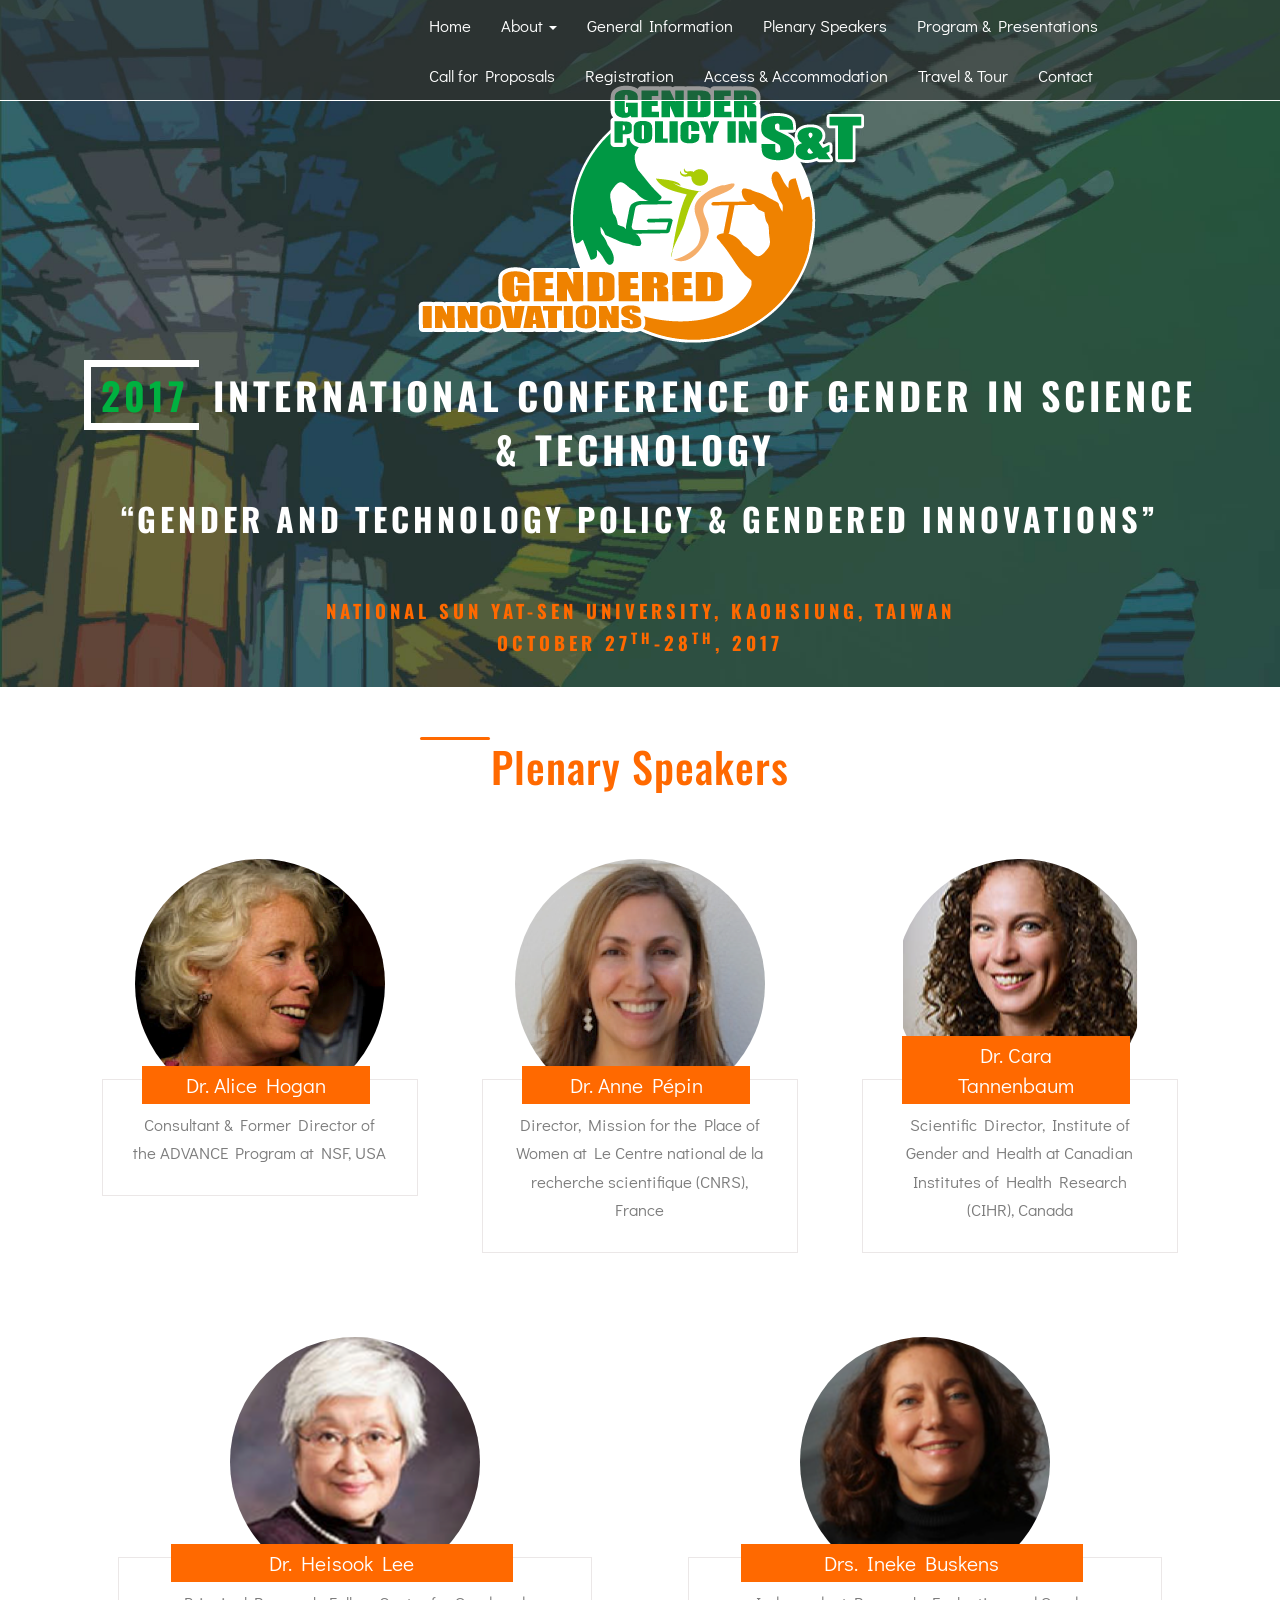
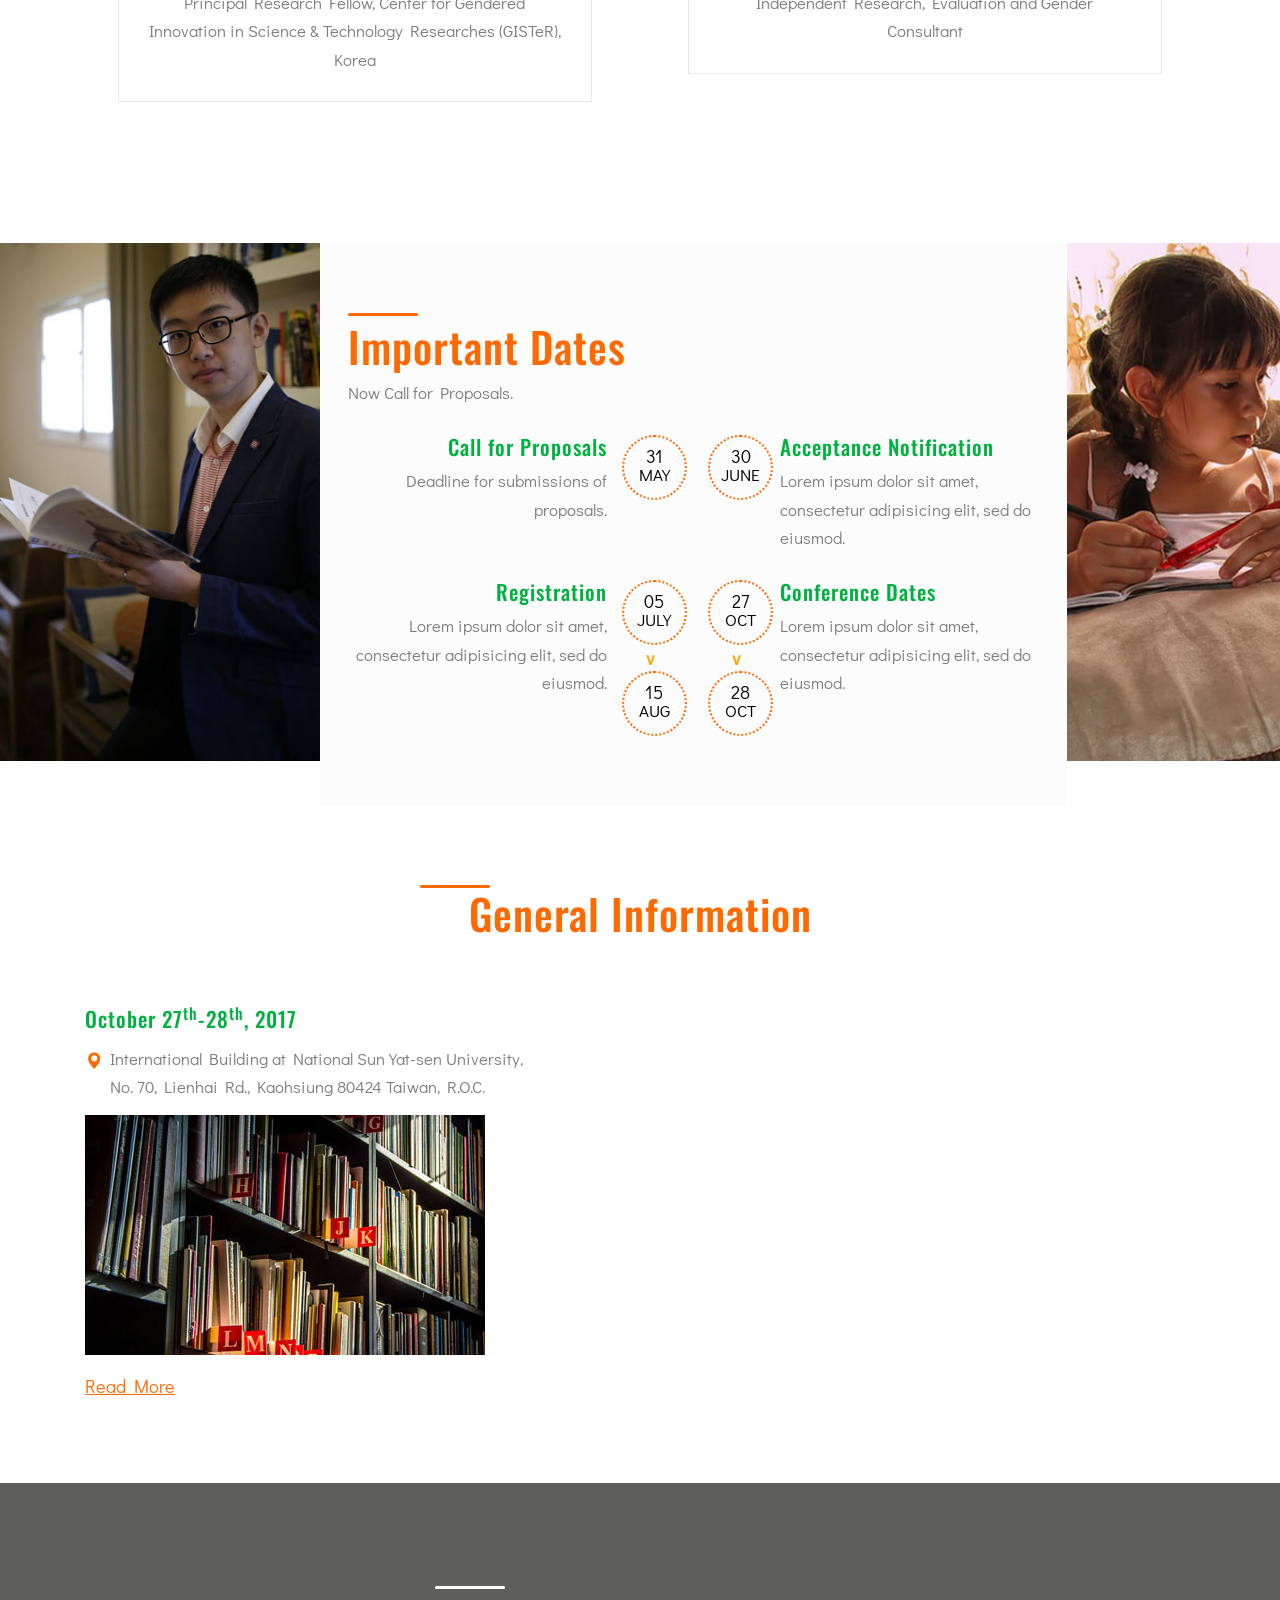
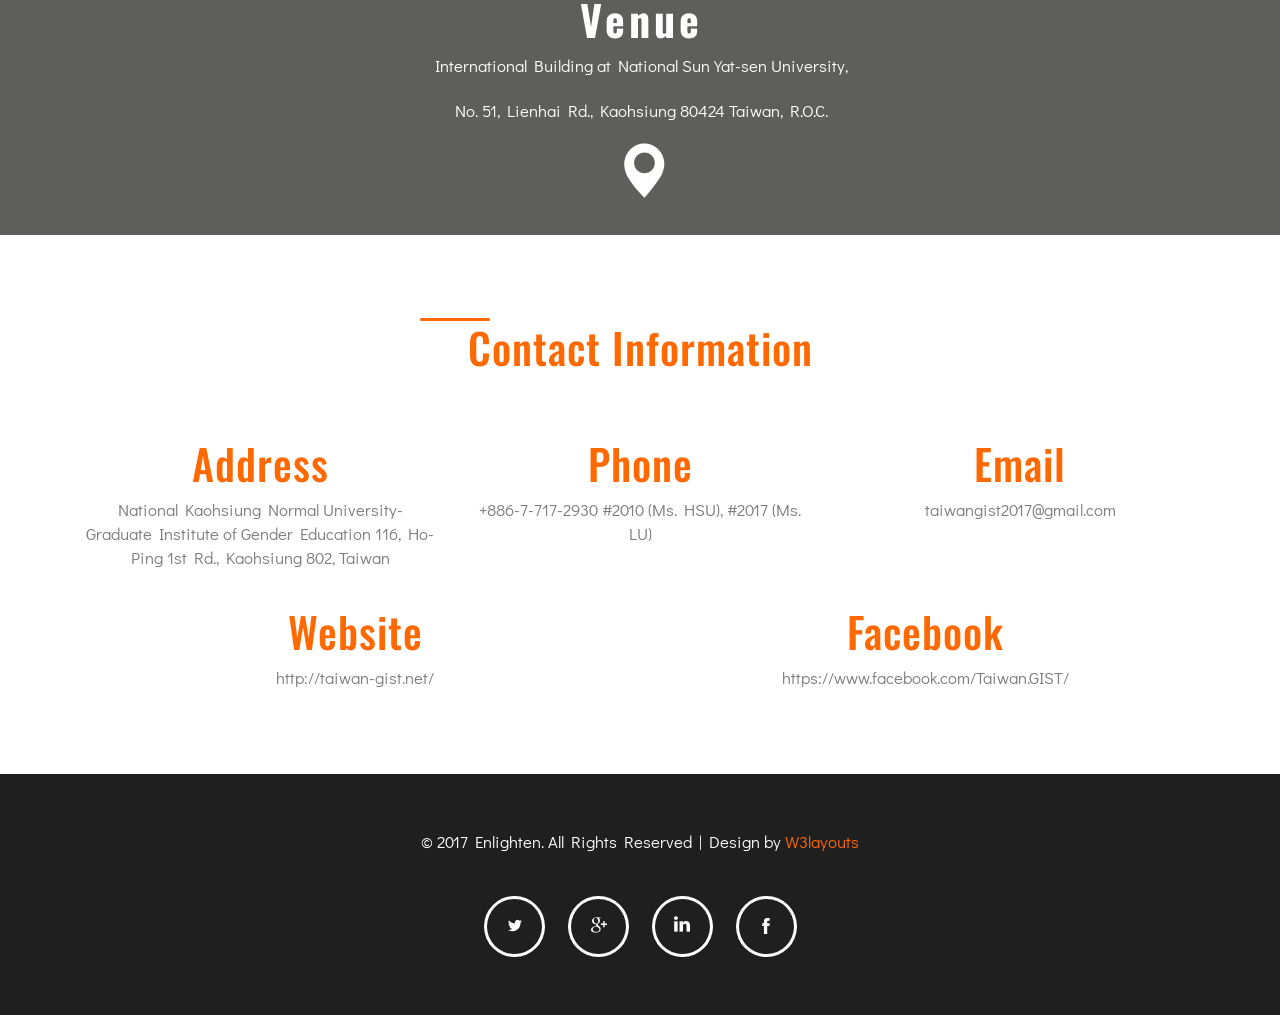
==== ic-gist/index.html @ f75744e7 "init." ====
<!--A Design by W3layouts 
Author: W3layout
Author URL: http://w3layouts.com
License: Creative Commons Attribution 3.0 Unported
License URL: http://creativecommons.org/licenses/by/3.0/
-->
<!DOCTYPE html>
<html>
<head>
<title>2017 International Conference of Gender in Science &amp; Technology: Gender and Technology Policy &amp; Gendered Innovations</title>
<link href="css/bootstrap.css" rel="stylesheet" type="text/css" media="all" />
<!-- jQuery (necessary for Bootstrap's JavaScript plugins) -->
<!-- Custom Theme files -->
<!--theme-style-->
<link href="css/style.css" rel="stylesheet" type="text/css" media="all" />	
<link rel="stylesheet" type="text/css" href="css/override.css">
<link href="css/font-awesome.min.css" rel="stylesheet" type="text/css" media="all">

<!--//theme-style-->
<meta name="viewport" content="width=device-width, initial-scale=1">
<meta http-equiv="Content-Type" content="text/html; charset=utf-8" />
<meta name="keywords" content="Enlighten Responsive web template, Bootstrap Web Templates, Flat Web Templates, Android Compatible web template, 
Smartphone Compatible web template, free webdesigns for Nokia, Samsung, LG, SonyEricsson, Motorola web design" />
<!---->
<!---->
<link href='//fonts.googleapis.com/css?family=Didact+Gothic' rel='stylesheet' type='text/css'>
<link href='//fonts.googleapis.com/css?family=Oswald:400,300,700' rel='stylesheet' type='text/css'>
<!---->
</head>
<body>
 <div class="header">
	<div class="container">
	<div class="header-menu">
		<nav class="navbar navbar-default">
	  <div class="container-fluid">
		<!-- Brand and toggle get grouped for better mobile display -->
		<div class="navbar-header">
		  <button type="button" class="navbar-toggle collapsed" data-toggle="collapse" data-target="#bs-example-navbar-collapse-1" aria-expanded="false">
			<span class="sr-only">Toggle navigation</span>
			<span class="icon-bar"></span>
			<span class="icon-bar"></span>
			<span class="icon-bar"></span>
		  </button>
		 
		</div>

		<!-- Collect the nav links, forms, and other content for toggling -->
		<div class="collapse navbar-collapse" id="bs-example-navbar-collapse-1">
		  <ul class="nav navbar-nav">
			<li class="active"><a href="index.html">Home </a></li>
			<li class="dropdown">
			  <a href="#" class="dropdown-toggle" data-toggle="dropdown" role="button" aria-haspopup="true" aria-expanded="false">About <span class="caret"></span></a>
			  <ul class="dropdown-menu">
				<li><a href="about.html#Conference">Conference</a></li>
				<li><a href="about.html#Timeline2017">Timeline 2017</a></li>
				<li><a href="about.html#Organizers">Organizers</a></li>
				<li><a href="about.html#RegionalCommittee">Regional Committee</a></li>
				
			  </ul>
			</li>
			 <li><a href="gallery.html">General Information</a></li>
			 <li><a href="typo.html">Plenary Speakers</a></li>
			 <li><a href="typo.html">Program &amp; Presentations</a></li>
			 <li><a href="typo.html">Call for Proposals</a></li>
			 <li><a href="typo.html">Registration</a></li>
			 <li><a href="typo.html">Access &amp; Accommodation</a></li>
			 <li><a href="typo.html">Travel &amp; Tour</a></li>
			 <li><a href="contact.html">Contact</a></li>
			 
		  </ul>
		 
			  
		 
		</div><!-- /.navbar-collapse -->
	  </div><!-- /.container-fluid -->
	</nav>
	<!-- start search-->
	
				<!--div class="search-box">
				   <div id="sb-search" class="sb-search">
					 <form action="#" method="post">
						 <input class="sb-search-input" placeholder="Enter your search term..." type="search" name="search" id="search">
						 <input class="sb-search-submit" type="submit" value="">
						 <span class="sb-icon-search"> </span>
					</form>
					</div>
				 </div-->
				
					<div class="clearfix"></div>
</div>
		  
		<!--div class="number">
			<p>+123456789</p>
		</div-->
		<div class="logo">
			<a href="index.html"><img src="images/logo.png" alt=""><span>2017</span> International Conference of Gender in Science &amp; Technology</a>
	    </div>
		<div class="banner">
			<h1>“Gender and Technology Policy &amp; Gendered Innovations”</h1>
		</div>
		<div class="banner">
			<h2 style="font-size: 14pt; line-height: 24pt;">National Sun Yat-sen University, Kaohsiung, TAIWAN<br/>
			October 27<sup>th</sup>-28<sup>th</sup>, 2017
			</h2>
		</div>
	</div> 
</div>			
	<!--content-->
	<div class="content w3layouts-agile">
		<div class="container">
		<!--Plenary Speakers-->
		<div class="content-top wthee-agileinfo">
			<div class="feature-top">
				<label></label>
				<h3>Plenary Speakers</h3>
			</div>
			<div class="col-md-6 col-lg-4 content-top1">
				<div class="speaker-profile" style="background-image: url('images/ps-alice.png');"></div>
				<div class="content-plan">
					<p>Consultant &amp; Former Director of the ADVANCE Program at NSF, USA</p>
				</div>
				<span class="locations" >Dr. Alice Hogan</span>
			</div>
			<div class="col-md-6 col-lg-4 content-top1">
				<div class="speaker-profile" style="background-image: url('images/ps-anne.png');"></div>
				<div class="content-plan">
					<p>Director, Mission for the Place of Women at Le Centre national de la recherche scientifique (CNRS), France</p>
				</div>
				<span class="locations">Dr. Anne Pépin</span>
			</div>
			<div class="col-md-6 col-lg-4 content-top1">
				<div class="speaker-profile" style="background-image: url('images/ps-cara.png');"></div>
				<div class="content-plan">
					<p>Scientific Director, Institute of Gender and Health at Canadian Institutes of Health Research (CIHR), Canada</p>
				</div>
				<span class="locations">Dr. Cara Tannenbaum</span>
			</div>
			<div class="col-md-6 content-top1">
				<div class="speaker-profile" style="background-image: url('images/ps-heisook.png');"></div>
				<div class="content-plan">
					<p>Principal Research Fellow, Center for Gendered Innovation in Science &amp; Technology Researches (GISTeR), Korea</p>
				</div>
				<span class="locations">Dr. Heisook Lee</span>
			</div>
			<div class="col-md-6 content-top1">
				<div class="speaker-profile" style="background-image: url('images/ps-ineke.png');"></div>
				<div class="content-plan">
					<p>Independent Research, Evaluation and Gender Consultant</p>
				</div>
				<span class="locations">Drs. Ineke Buskens</span>
			</div>
			
				<div class="clearfix"></div>
			</div>
		</div>
		<!---->
		<div class="content-mid">
			<div class="col-md-3 content-mid1">
				<div class=" content-mid-img">
				
				</div>
			</div>
			<div class="col-md-7 content-mid2">
			<div class=" grid-middle">
			<div class=" grid-mid">
			<label></label>
			<h3>Important Dates</h3>
			<p>Now Call for Proposals.</p>


				<div class="news-top">
				<div class=" col-md-6 latest-grid">
					<div class="col-md-9 news-in">
						<h5><a href="single.html">Call for Proposals</a></h5>
						<p>Deadline for submissions of proposals.</p>
					</div>
					<div class="col-md-3 news">
						<h4>31<span>May</span></h4>					
					</div>
					<div class="clearfix"> </div>
				</div>
				<div class=" col-md-6 latest-grid">
					<div class="col-md-3 news">
						<h4>30<span>June</span></h4>					
					</div>
					<div class="col-md-9 news-in in-news">
						<h5><a href="single.html">Acceptance Notification</a></h5>
						<p>Lorem ipsum dolor sit amet, consectetur adipisicing elit, sed do eiusmod.</p>

					</div>
					
					<div class="clearfix"> </div>
				</div>
			<div class="clearfix"> </div>
			</div>
					<div class="news-top">
				<div class=" col-md-6 latest-grid">
					<div class="col-md-9 news-in">
						<h5><a href="single.html">Registration</a></h5>
						<p>Lorem ipsum dolor sit amet, consectetur adipisicing elit, sed do eiusmod.</p>
					</div>
					<div class="col-md-3 news">
						<h4>05<span>July</span></h4><center>v</center>
						<h4>15<span>Aug</span></h4>					
					</div>
					<div class="clearfix"> </div>
				</div>
				<div class=" col-md-6 latest-grid">
					<div class="col-md-3 news">
						<h4>27<span>Oct</span></h4><center>v</center>
						<h4>28<span>Oct</span></h4>
					</div>
					<div class="col-md-9 news-in in-news">
						<h5><a href="single.html">Conference Dates</a></h5>
						<p>Lorem ipsum dolor sit amet, consectetur adipisicing elit, sed do eiusmod.</p>

					</div>
					
					<div class="clearfix"> </div>
				</div>
			<div class="clearfix"> </div>
			</div>
		</div>
		</div>
			</div>
			<div class="col-md-2 content-mid1">
				<div class=" content-mid-img1">
				
				</div>			
			</div>
			<div class="clearfix"></div>
		</div>
		<!---->
		<div class="feature">
			<div class="container">
				<div class="feature-top">
					<label></label>
					<h3>General Information</h3>
				</div>
				<div class="feature-grid">
					<div class="col-md-12 feature-grid">
						<h5><a href="single.html">October 27<sup>th</sup>-28<sup>th</sup>, 2017</a></h5>
						<div class=" fe-grid">
							<i class="glyphicon glyphicon-map-marker"></i>
							<div class="feature-text">
								<p>International Building at National Sun Yat-sen University,</p><p>
								No. 70, Lienhai Rd., Kaohsiung 80424 Taiwan, R.O.C.</p>
							</div>
							<div class="clearfix"> </div>
						</div>
						<a href="single.html"><img src="images/pc.jpg" class="img-responsive" alt=""></a>
						<a href="single.html" class="read"> Read More</a>
					</div>
					<div class="clearfix"> </div>	
				</div>
			</div>
		</div>
		<!--map-->
			<div class="map-top w3layouts-agile">
				<div class="map wl-agileinfo">
					<iframe src="https://www.google.com/maps/embed?pb=!1m18!1m12!1m3!1d3682.8023505535825!2d120.26391011488315!3d22.62385478515649!2m3!1f0!2f0!3f0!3m2!1i1024!2i768!4f13.1!3m3!1m2!1s0x346e0409d1f29a39%3A0xe4242251ad3f508d!2sInternational+Building!5e0!3m2!1szh-TW!2stw!4v1492832128460" ></iframe>
				<span></span>
				</div>
					<div class="address">
					<label></label>
						<h4>Venue</h4>
						<p>International Building at National Sun Yat-sen University,</p><p>
								No. 51, Lienhai Rd., Kaohsiung 80424 Taiwan, R.O.C.</p>
						<span class="glyphicon glyphicon-map-marker" aria-hidden="true"></span>
					</div>
				</div>
				<!--//map-->
				<!---->
				<div class="container">
				<div class="content-bottom">
					<div class="feature-top">
						<label></label>
						<h3>Contact Information</h3>
					</div>
					
					<div class="col-md-4 col-xs-12 address-grid">
								<h5>Address</h5>
								<p>National Kaohsiung Normal University-Graduate Institute of Gender Education
116, Ho-Ping 1st Rd., Kaohsiung 802, Taiwan
</p>
							
						</div>
						<div class="col-md-4 col-xs-12 address-grid ">
							
							<h5>Phone</h5>
								<p>+886-7-717-2930 #2010 (Ms. HSU), #2017 (Ms. LU)</p>
							
						</div>
						<div class="col-md-4 col-xs-12 address-grid ">
							
							<h5>Email</h5>
								<p><a href="mailto:taiwangist2017@gmail.com ">  taiwangist2017@gmail.com</a></p>
							
						</div>
				</div>
				<div class="content-bottom">
						<div class="col-md-6 col-xs-12 address-grid">
							
							<h5>Website</h5>
								<p><a href="http://taiwan-gist.net/">http://taiwan-gist.net/</a></p>
							
						</div>
						<div class="col-md-6 col-xs-12 address-grid">
							
							<h5>Facebook</h5>
								<p><a href=" https://www.facebook.com/Taiwan.GIST/ ">https://www.facebook.com/Taiwan.GIST/</a></p>
							
						</div>
						<div class="clearfix"> </div>	
					
					</div>
				</div>
		<!--//-->
		
	</div>
	<!--//content-->
<!--footer-->
	<div class="footer w3layouts-agile">
				<div class="container">
					<p class="footer-class">&copy; 2017 Enlighten. All Rights Reserved | Design by  <a href="http://w3layouts.com/" target="_blank">W3layouts</a> </p>
					<section id="set-9">
				<div class="hi-icon-wrap hi-icon-effect-9 hi-icon-effect-9a">
					<a href="#set-9" class="hi-icon "><i></i></a>
					<a href="#set-9" class="hi-icon "><i class="ic"></i></a>
					<a href="#set-9" class="hi-icon "><i class="ic1"></i></a>
					<a href="#set-9" class="hi-icon "><i class="ic2"></i></a>
				</div>
			</section>
			</div>
		</div>
		<!--//footer-->
<!--//footer-->
		<script src="js/jquery.min.js"></script>
 <script src="js/classie.js"></script>
				 <script src="js/uisearch.js"></script>
				   <script>
					 new UISearch( document.getElementById( 'sb-search' ) );
				   </script>
					<!----//search-scripts---->
					<!---->


<script src="js/bootstrap.min.js"></script>
<script src="js/script.js"></script>
</body>
</html>
---- ic-gist/css/style.css ----
/*Author: W3layouts
Author URL: http://w3layouts.com
License: Creative Commons Attribution 3.0 Unported
License URL: http://creativecommons.org/licenses/by/3.0/
--*/

body{
	background:#fff;
	font-family: 'Didact Gothic', sans-serif;
}
body a{
	transition: 0.5s all;
	-webkit-transition: 0.5s all;
	-o-transition: 0.5s all;
	-moz-transition: 0.5s all;
	-ms-transition: 0.5s all;
}
 ul{
	padding: 0;
	margin: 0;
}
h1,h2,h3,h4,h5,h6,label,p{
	margin:0;	
}


/*--banner--*/
/*--w3layouts--*/
/*--agile--*/
.header{
	background:url(../images/1.jpg) no-repeat right;
	width:100%;
	background-size:cover;
	min-height:750px;
	display:block;
}
.head{
	min-height:420px;
}
.logo {
    margin:4em auto 0;
    text-align: center;
}
.logo.two {
    margin: 0em auto 0;
}
.logo  a{
  font-size: 3em;
    color: #fff;
    font-family: 'Oswald', sans-serif;
    font-weight: 900;
    text-transform: uppercase;
    letter-spacing: 4px;
	border:none;
		padding:10px;
	}

.logo  img{
	    display:block;
	    text-align:center;
	    margin: 0em auto 0.5em;
	}
	.logo  a:hover{
		text-decoration:none;
	}
	.logo span {
    border: 7px solid #fff;
    padding: 0 10px;
    border-right: none;
    color: #00b140;
}
/*---*/
.header-menu{
	 border-bottom: 1px solid #fff;
}
.navbar-default {
   background: none;
    border: none;
    margin: 0;
   float:left;
}
.navbar-default .navbar-nav > .active > a{
    color: #FFF;
    background:none;
}

 .navbar-default .navbar-nav > .active > a:hover,
 .navbar-default .navbar-nav > .active > a:focus {
    color: #FFF;
    background:#ff6900;
}
.navbar-default .navbar-nav > li > a {
    color: #FFF;
    font-size: 1.2em;
}
.navbar-default .navbar-nav > li > a:hover, 
.navbar-default .navbar-nav > li > a:focus {
    color: #FFFFFF;
    background-color: #ff6900;
    outline: none;
}
.navbar-default .navbar-nav > .open > a,
 .navbar-default .navbar-nav > .open > a:hover, 
 .navbar-default .navbar-nav > .open > a:focus {
    color: #FFF;
    background-color: #ff6900;
}
.dropdown-menu {
    border:none;
    background-color: #ff6900;
	padding: 0px 0;
	border-radius: 0px;
}
.dropdown-menu > li > a {
    padding: 6px 20px;
    color: #FFF;
    font-size: 1.2em;
}
.dropdown-menu > li > a:hover, .dropdown-menu > li > a:focus {
    color: #000;
    text-decoration: none;
    background-color: #FFFFFF;
}
.number p{
	font-size:1.7em;
	color:#fff;
	text-align:right;
}
.number {
    margin-top: 1em;
}
/*----*/
.search-box {
	position: relative;
}
.sb-search {
	position: absolute;
	top:11px;
	right:0px;
	width: 0%;
	min-width: 30px;
	height: 28px;
	float: right;
	overflow: hidden;
	-webkit-transition: width 0.3s;
	-moz-transition: width 0.3s;
	transition: width 0.3s;
	-webkit-backface-visibility: hidden;
}
.sb-search-input {
	position: absolute;
	top: 0;
	left: 0px;
	border: none;
	outline: none;
    background: #7f847f;
	width: 94%;
	height: 28px;
	margin: 0;
	z-index: 10;
	padding: 5px 10px;
	font-size: 13px;
	color: #ffffff;
}
.sb-search-input::-webkit-input-placeholder {
	color: #ffffff;
}
.sb-search-input:-moz-placeholder {
	color: #ffffff;
}
.sb-search-input::-moz-placeholder {
	color: #efb480;
}
.sb-search-input:-ms-input-placeholder {
	color: #ffffff;
}
.sb-icon-search,.sb-search-submit  {
	width:30px;
	height:28px;
	display: block;
	position: absolute;
	right: 0;
	top: 0;
	padding: 0;
	margin: 0;
	line-height: 45px;
	text-align: center;
	cursor: pointer;
}
.sb-search-submit {
	background: #ff6900 url('../images/search.png') no-repeat 0px 1px;
	-ms-filter: "progid:DXImageTransform.Microsoft.Alpha(Opacity=0)"; /* IE 8 */
    filter: alpha(opacity=0); /* IE 5-7 */
  	color: transparent;
	border: none;
	outline: none;
	z-index: -1;
	-webkit-appearance: none;
}
.sb-icon-search {
	color: #FFF;
	background: #ff6900 url('../images/search.png') no-repeat 7px 5px;
	z-index: 90;
}
/* Open state */
.sb-search.sb-search-open,.no-js .sb-search {
	width:34%;
}
.sb-search.sb-search-open .sb-search-submit,.no-js .sb-search .sb-search-submit {
	z-index: 90;
}
/*--w3layouts--*/
/*--agile--*/
/*--banner--*/
.banner {
    text-align: center;
    padding:4em 0 0;
}
.banner h1{
    font-size: 2.5em;
    color: #fff;
    font-family: 'Oswald', sans-serif;
    font-weight: 900;
    text-transform: uppercase;
    letter-spacing: 4px;
}
.banner h2{
	font-size:2.5em;
	color:#ff6900;
	margin-top:0.3em;
    font-family: 'Oswald', sans-serif;
    font-weight: 900;
    text-transform: uppercase;
    letter-spacing: 4px;
}
/*--content--*/

.content-top {
    padding: 6em 0 14em;
}
.content-top1{
	position:relative;
}
.content-plan{
	background: #fff;
    padding:3em 2em 2em;
    position: absolute;
    text-align: center;
    bottom: -33%;
    width: 83%;
    margin: 0 auto;
    left: 8.5%;
    border: 1px solid #EBE7E7;
}
.content-plan h6{
	text-align: center;
    font-size: 1.5em;
	 font-family: 'Oswald', sans-serif;
    letter-spacing: 1px;
}
.content-plan h6 a{
	text-decoration:none;
    color: #00b140;
}
.content-plan h6 a:hover{
    color: #ff6900;
}
.content-plan p {
    font-size: 1.2em;
    color: #7C7C7C;
    line-height: 1.7em;
	margin-top: 0.5em;
	
}
.locations {
    text-decoration: none;
    font-size: 1.2em;
    position: absolute;
    bottom: 11%;
    background-color: #ff6900;
    color: #fff;
    padding: 0.2em 1em;
    left: 41%;
}
/*--w3ls--*/
/*--agileits--*/
/*----*/
.content-mid1{
	padding:0;
}
.content-mid2{
	padding:5em 2em;
	background-color: #FCFCFC;
}
.content-mid-img{
	background: url(../images/pi1.jpg) no-repeat center;
    width: 100%;
    background-size: cover;
    height: 518px;
}
.content-mid-img1{
	background: url(../images/pi.jpg) no-repeat center;
    width: 100%;
    background-size: cover;
    height: 518px;
}
.grid-mid label{
	background: #ff6900;
    width:70px;
	height:3px;
	display:block;
	 border-radius: 20px;
    -webkit-border-radius: 20px;
    -o-border-radius: 20px;
    -mos-border-radius: 20px;
    -moz-border-radius: 20px;
	    margin-bottom: 0.5em;
}
.grid-mid h3{
	color: #ff6900;
    font-size: 3em;
    font-family: 'Oswald', sans-serif;
    letter-spacing: 1px;
}
.grid-mid p {
    font-size: 1.2em;
    color: #7C7C7C;
    line-height: 1.7em;
	    margin-top: 0.5em;
}
.news-in h5{
	color: #ff6900;
    font-size: 1.5em;
    font-family: 'Oswald', sans-serif;
    letter-spacing: 1px;
}
.news-in h5 a{
	color: #00b140;
    text-decoration:none;
}
.news-in h5 a:hover{
	color: #000;
}
.news-in p {
  font-size: 1.2em;
  color: #7C7C7C;
  line-height: 1.7em;
}
.news-in,.latest-grid {
  padding: 0;
}
.news-in {
  text-align: right;
}
.in-news{
	text-align: left;
}
.news-top {
  padding: 2em 0 0;
}
.news h4 {
  color: #000000;
    font-size: 1.3em;
    text-transform: uppercase;
    text-align: center;
    border: 2px dotted #ff6900;
    border-radius: 100px;
    -webkit-border-radius: 100px;
    -o-border-radius: 100px;
    -mos-border-radius: 100px;
    -moz-border-radius: 100px;
    width: 65px;
    height: 65px;
    padding: 0.5em 0 0;
}
.news h4 span {
  display: block;
  font-size: 17px;
}
/*--w3ls--*/
/*--agileits--*/
/*--feature--*/
.feature{
	padding:6em 0;
}
.feature-top{
	text-align:center;
	padding:0 0 5em ;
	position:relative;
}
.feature-top h3 {
    color: #ff6900;
    font-size: 3em;
    font-family: 'Oswald', sans-serif;
    letter-spacing: 1px;
}
.feature-top label{
	background: #ff6900;
    width:70px;
	height:3px;
	display:block;
	 border-radius: 20px;
    -webkit-border-radius: 20px;
    -o-border-radius: 20px;
    -mos-border-radius: 20px;
    -moz-border-radius: 20px;
	position: absolute;
    top: -5%;
    left: 25em;
}
.feature h5 {
    font-size: 1.5em;
    font-family: 'Oswald', sans-serif;
    letter-spacing: 1px;
}
.feature h5 a{
    color: #00b140;
	text-decoration:none;
}
.feature h5 a:hover{
    color:#ff6900;
}
.fe-grid i{
	float:left;
	color:#ff6900;
	font-size: 1.2em;
    padding-top: 0.5em;
}
.feature-text{	
	float: left;
    color: #7C7C7C;
    font-size: 1.2em;
    line-height: 1.7em;
    margin: 0 0 0 0.5em;
	width:91%;
}
.fe-grid {
    padding: 1em 0;
}
 a.read {
    font-size: 1.3em;
    color: #ff6900;
    margin-top: 1em;
    display: inline-block;
    text-decoration: underline;
}
 a.read:hover {
    color: #000;
    text-decoration:none;
}
/*--w3l-agile--*/
/*--agileits--*/
/*--map--*/
.map iframe{
	width: 100%;
	min-height:352px;
	border: 0;
}
.map span{
	    width: 100%;
    min-height: 352px;
    background: rgba(23, 22, 20, 0.69);
    display: block;
    position: absolute;
    top: 0;
}
.map-top{
	position:relative;
}

.address{	
	position: absolute;
	top: 29%;
	text-align: center;
	left: 34%;
}
.address label {
    background: #fff;
    width: 70px;
    height: 3px;
    display: block;
    border-radius: 20px;
    -webkit-border-radius: 20px;
    -o-border-radius: 20px;
    -mos-border-radius: 20px;
    -moz-border-radius: 20px;
    margin-bottom: 0.5em;
}
.address h4,.address h2{
	color: #fff;
	font-size: 3em;
    font-weight: 900;
    letter-spacing: 4px;
    font-family: 'Oswald', sans-serif;
}
.address p{
	color: #fff;
	font-size: 1.2em;
	line-height: 1.7em;
	margin: 0.5em 0 1em;
}
span.glyphicon.glyphicon-map-marker {
    color: #fff;
    font-size: 4em;
}
/*---*/
.address-grid {
    text-align: center;
}
.address-grid h5{
	font-size: 3em;
    color: #ff6900;
    letter-spacing: 1px;
    font-family: 'Oswald', sans-serif;
}
.address-grid p {
    font-size: 1.2em;
    color: #7C7C7C;
	margin-top:0.7em;
}
.address-grid p a{
	text-decoration:none;
	color: #7c7c7c;
}
.address-grid p a:hover{
	color:#ff6900;
}
.content-bottom {
    padding: 6em 0;
}
/*--w3l-agile--*/
/*--agileits--*/
/*--footer--*/
.footer{
	background:#1F1F1F;
	padding:4em 0;
	text-align:center;
}

.footer-class{
	color:#fff;
	font-size:1.2em;
	text-align:center;
	margin-bottom:1em;
}
.footer-class a{
	color:#ff6900;
	text-decoration:none;
}
.footer-class a:hover{
	color:#FFF;
}
/*----*/
.hi-icon i{
	width: 55px;
    height: 55px;
    display: block;
    background: url(../images/img-sprite.png)no-repeat 11px 10px ;
    margin: 0 auto;
}
.hi-icon i.ic{
    background-position: -75px 10px ;
}
.hi-icon i.ic1{
    background-position: -182px 10px ;
}
.hi-icon i.ic2{
    background-position: -282px 10px ;
}
.hi-icon-wrap {
	text-align: center;
	margin: 0 auto;
	padding: 2em 0 0;
}

.hi-icon {
	display: inline-block;
	font-size: 0px;
	cursor: pointer;
    margin: 0 13px;
    width: 55px;
    height: 55px;
	border-radius: 50%;
	text-align: center;
	position: relative;
	z-index: 1;
	color: #fff;
}

.hi-icon:after {
	pointer-events: none;
	position: absolute;
	width: 100%;
	height: 100%;
	border-radius: 50%;
	content: '';
	-webkit-box-sizing: content-box; 
	-moz-box-sizing: content-box; 
	box-sizing: content-box;
}

.hi-icon:before {
	font-family: 'ecoicon';
	speak: none;
	font-size: 48px;
	line-height: 90px;
	font-style: normal;
	font-weight: normal;
	font-variant: normal;
	text-transform: none;
	display: block;
	-webkit-font-smoothing: antialiased;
}

/* Effect 9 */
.hi-icon-effect-9 .hi-icon {
	-webkit-transition: box-shadow 0.2s;
	-moz-transition: box-shadow 0.2s;
	transition: box-shadow 0.2s;
}

.hi-icon-effect-9 .hi-icon:after {
	top: 0;
	left: 0;
	padding: 0;
	box-shadow: 0 0 0 3px #fff;
	-webkit-transition: -webkit-transform 0.2s, opacity 0.2s;
	-moz-transition: -moz-transform 0.2s, opacity 0.2s;
	transition: transform 0.2s, opacity 0.2s;
}

/* Effect 9a */
.hi-icon-effect-9a .hi-icon:hover:after {
	-webkit-transform: scale(0.85);
	-moz-transform: scale(0.85);
	-ms-transform: scale(0.85);
	transform: scale(0.85);
	opacity: 1;
}

.hi-icon-effect-9a .hi-icon:hover {
	    box-shadow: 0 0 0 4px #ff6900;
}
/*--about--*/
.top-about{
	text-align:center;
	margin-top: 5em;
	position:relative;
}
.top-about label{
	background: #ff6900;
    width:70px;
	height:3px;
	display:block;
	 border-radius: 20px;
    -webkit-border-radius: 20px;
    -o-border-radius: 20px;
    -mos-border-radius: 20px;
    -moz-border-radius: 20px;
	position:absolute;
	top:-5px;
	left:37.5em;
}
.top-about h1{
	color: #ff6900;
    font-size: 3em;
    font-family: 'Oswald', sans-serif;
    letter-spacing: 1px;
}
.top-about p {
    font-size: 1.2em;
    color: #7C7C7C;
    line-height: 1.7em;
	margin: 0.5em auto 0;
	width:76%;
}
.about-top {
  padding: 6em 0;
}
.about-img {
    padding-top: 1em;
}
.about-img1{
	padding:0 0.5em 0 0;
}
.about-img2{
	padding:0 0 0 0.5em;
}
.about-wel p{
	font-size:1.2em;
	color:#7C7C7C;
	line-height:1.8em;
	  margin: 0.7em 0;
}
.about-wel h5{
	font-size:1.5em;
	text-transform:uppercase;
	font-family: 'Oswald', sans-serif;
    letter-spacing: 1px;
}
.about-wel h5 a{
	color:#ff6900;
	text-decoration: none;
}
.about-wel h5 a:hover{
	color:#000;
}
.about-wel ul li{
	list-style: none;
}
.about-wel ul li a{
	text-decoration: none;
	color:#7C7C7C;
	font-size: 1.2em;
	line-height: 1.8em;
}
.about-wel ul li a:hover {
    color: #ff6900;
}
.about-wel ul li a i{
	margin: 0 10px 0 0;
	color: #ff6900;
}
/*--w3l-agile--*/
/*--agileits--*/
/*----*/
.team-grid {
    background-color: #FCFCFC;
    padding: 5em;
}
.team-grid1{
	padding:0;
}
.team-img1{
	background: url(../images/th.jpg) no-repeat center;
    width: 100%;
    background-size: cover;
	height:575px;	
}
.team-head{
	text-align:center;
	padding:0 0 5em ;
	position:relative;
}
.team-head h2 {
    color: #ff6900;
    font-size: 3em;
    font-family: 'Oswald', sans-serif;
    letter-spacing: 1px;
}
.team-head label{
	background: #ff6900;
    width:70px;
	height:3px;
	display:block;
	 border-radius: 20px;
    -webkit-border-radius: 20px;
    -o-border-radius: 20px;
    -mos-border-radius: 20px;
    -moz-border-radius: 20px;
	position:absolute;
	top:-5%;
	left:25.5em;
}
.member-team{
	text-align:center;
}
.member-team img {
    margin: 0 auto;
    border-radius: 50%;
	-webkit-border-radius: 50%;
	-moz-border-radius: 50%;
	-o-border-radius: 50%;
}
.member-team h4 {
    font-size: 1.5em;
    font-family: 'Oswald', sans-serif;
    color: #ff6900;
    margin: 1em 0 0;
}
.member-team span {
    font-size: 1.5em;
    color: #000000;
    font-style: italic;
	    display: block;
    margin: 0.5em 0 0.3em;
}
.member-team p {
    font-size: 1.2em;
    color: #7C7C7C;
    line-height: 1.6em;
}
/*--contact--*/
.contact-top{
	text-align:center;
	padding-bottom: 5em;
	position:relative;
}
.contact-top label{
	background: #ff6900;
    width:70px;
	height:3px;
	display:block;
	 border-radius: 20px;
    -webkit-border-radius: 20px;
    -o-border-radius: 20px;
    -mos-border-radius: 20px;
    -moz-border-radius: 20px;
	position:absolute;
	top:-5%;
	left:36em;
}
.contact-top h1{
	color: #ff6900;
    font-size: 3em;
    font-family: 'Oswald', sans-serif;
    letter-spacing: 1px;
}
.contact-top p {
    font-size: 1.2em;
    color: #7C7C7C;
    line-height: 1.7em;
	margin: 0.5em auto 0;
	width:76%;
}
.contact {
    padding: 6em 0;
}
.contact input[type="text"], .contact textarea {
	width: 100%;
	padding: 0.7em;
	margin:0.4em 0;
	background: none;
	outline: none;
	font-size:1.1em;
	border: 1px solid #F3EFEF;
	-webkit-appearance: none;
}
.contact textarea{
	height:160px;
	resize:none;
}
.contact input[type="submit"],.contact input[type="reset"]{
	border: none;
    outline: none;
    background: #ff6900;
    text-align: center;
    color: #fff;
    padding: 0.5em 1em;
    font-size: 1.2em;
	transition: 0.5s all;
    -webkit-transition: 0.5s all;
    -o-transition: 0.5s all;
    -moz-transition: 0.5s all;
    -ms-transition: 0.5s all;
}
.contact input[type="reset"]{
	margin-left: 0.5em;
    background-color: #000;
}
.contact input[type="submit"]:hover{
    background: #000;
}
.contact input[type="reset"]:hover{
	 background: #ff6900;
}
.contact-top1{
	padding-left:0;
	padding-right:7px;
}
.contact-top2{
	padding-right:0;
	padding-left:7px;
}
/*--serives--*/
.services-mid{
	text-align:center;
	position:relative;
}
.services-mid label{
	background: #ff6900;
    width:70px;
	height:3px;
	display:block;
	 border-radius: 20px;
    -webkit-border-radius: 20px;
    -o-border-radius: 20px;
    -mos-border-radius: 20px;
    -moz-border-radius: 20px;
	position:absolute;
	top:-5%;
	left:35.8em
}
.services-mid h1{
	color: #ff6900;
    font-size: 3em;
    font-family: 'Oswald', sans-serif;
    letter-spacing: 1px;
}
.services-mid p {
    font-size: 1.2em;
    color: #7C7C7C;
    line-height: 1.7em;
	margin: 0.5em auto 0;
	width:76%;
}
.ser-img h6{
	float: left;
    font-size: 1.6em;
    font-family: 'Oswald', sans-serif;
    letter-spacing: 1px;
}
.ser-img h6 a{
	color: #ff6900;
	text-decoration:none;
}
.ser-img h6 a:hover{
	color: #000;
}

.ser-img i{
	float:right;
	font-size: 2em;
    color: #7c7c7c;
}
.ser-1 p {
    font-size: 1.2em;
    color: #7C7C7C;
    line-height: 1.7em;
	margin-top: 0.5em;
}
.service-top {
    padding-top: 4em;
}
.advantage {
    background-color: #FCFCFC;
    padding: 6em 0;
}
.ad-mid {
	position:relative;
}
.ad-mid label{
	background: #ff6900;
    width:70px;
	height:3px;
	display:block;
	 border-radius: 20px;
    -webkit-border-radius: 20px;
    -o-border-radius: 20px;
    -mos-border-radius: 20px;
    -moz-border-radius: 20px;
	position:absolute;
	top:-10%;
	left:31.3em;
}
.ad-mid h2{
	color: #ff6900;
    font-size: 3em;
    font-family: 'Oswald', sans-serif;
    letter-spacing: 1px;
	text-align:center;
}
.advan li{
	list-style:none;
    font-size: 1.5em;
    color: #7C7C7C;
    line-height: 2em;
	text-decoration:none;
}

.advan li i{
    margin-right:0.5em;
    color: #ff6900;

}
ul.advan {
    padding-top: 3em;
}
.services-head{
	padding:6em 0;
}
/*--w3ls--*/
/*--agile-info--*/
/*--services1--*/
.services1-mid {
    background-color: #00b140;
    padding: 1.5em;
}
.services1-mid h5 {
    color: #fff;
    font-size: 2em;
    font-family: 'Oswald', sans-serif;
    letter-spacing: 1px;
	margin-bottom:0.3em;
}
.services1-mid p {
    font-size: 1.2em;
    color: #fff;
    line-height: 1.7em;
}
.service1-top {
    margin-top: 3em;
}
/*--services2--*/
.services2-mid h5{
	color: #ff6900;
    font-size: 2.5em;
    font-family: 'Oswald', sans-serif;
    letter-spacing: 1px;
    text-align: right;
    margin-left: 4em;
}
.services2-mid p{
	font-size: 1.2em;
    color: #7C7C7C;
    line-height: 1.7em;
	margin-top: 0.5em;
}
.service2-grid img{
	margin:0 auto;
}
.services2-mid {
    padding-top: 3em;
}
.service2-grid {
    padding-top: 4em;
}
/*--typo--*/
.short-top{
	text-align:center;
	position:relative;
}
.short-top label{
	background: #ff6900;
    width:70px;
	height:3px;
	display:block;
	 border-radius: 20px;
    -webkit-border-radius: 20px;
    -o-border-radius: 20px;
    -mos-border-radius: 20px;
    -moz-border-radius: 20px;
	position:absolute;
	top:-5%;
	left:33.4em;
}
.short-top h3{
	color: #ff6900;
    font-size: 3em;
    font-family: 'Oswald', sans-serif;
    letter-spacing: 1px;
}
.short-top p {
    font-size: 1.2em;
    color: #7C7C7C;
    line-height: 1.7em;
	margin: 0.5em auto 0;
	width:76%;
}
.page-header h3{
	font-size: 3em;
	color:#000;
	font-family: 'Oswald', sans-serif;
}
.table > thead > tr > th, .table > tbody > tr > th, .table > tfoot > tr > th, .table > thead > tr > td, .table > tbody > tr > td, .table > tfoot > tr > td {
  padding: 8px;
  line-height: 1.42857143;
  vertical-align: top;
  border-top: none;
}
.grid1 {
  margin: 1.5em 0 0;
}
ul.nav.nav-pills {
  margin: 1.5em 0 0;
}
.grid2{
	margin: 1em 0 0;
}
.page {
  padding: 4em 0 4em;
}
.bs-example {
  padding: 2em 0 0;
}
.form-horizontal .control-label {
  text-align: left;
}
/*--w3ls--*/
/*--agile-info--*/
/*--//typo--*/
/*--games--*/
.gallery-top{
	text-align:center;
	padding-bottom:4em;
	position:relative;
}
.gallery-top label{
	background: #ff6900;
    width:70px;
	height:3px;
	display:block;
	 border-radius: 20px;
    -webkit-border-radius: 20px;
    -o-border-radius: 20px;
    -mos-border-radius: 20px;
    -moz-border-radius: 20px;
	position:absolute;
	top:-5%;
	left:36.5em;
}
.gallery-top h1{
	color: #ff6900;
    font-size: 3em;
    font-family: 'Oswald', sans-serif;
    letter-spacing: 1px;
}
.gallery-top p {
    font-size: 1.2em;
    color: #7C7C7C;
    line-height: 1.7em;
	margin: 0.5em auto 0;
	width:76%;
}
.gallery {
  padding: 6em 0;
}
.da-thumbs {
	list-style: none;
	position: relative;
	margin: 0;
	padding: 0;
}
.da-thumbs li {
  float: left;
  margin: 0.4%;
    background: #FFF;
  padding: 8px;
  position: relative;
  box-shadow: 0 1px 3px rgba(221, 221, 221, 1);
  width: 32.4%;
}
.da-thumbs li a,
.da-thumbs li a img {
  display: block;
  position: relative;
  width: 100%;
}
.da-thumbs li a {
	overflow: hidden;
}
.da-thumbs li a div {
  position: absolute;
  background: rgba(6, 144, 56, 0.85);
  width: 100%;
  height: 100%;
}
.da-thumbs li a div span {
  display: block;
  padding: 10px 0;
  margin: 10px 20px 0px 20px;
  font-weight: normal;
  text-transform: capitalize;
  color: rgba(255,255,255,0.9);
  text-align: center;
  font-size: 1.1em;
}
.da-thumbs li a div  h5 {
  color: #FFF;
  font-size: 2em;
  margin: 2.5em 0 0 0;
	font-family: 'Oswald', sans-serif;
    letter-spacing: 1px;
  text-align: center;
}
/*--//games--*/		
/*--single--*/
.blog {
  padding: 6em 0;
}
.blog_box h3{
	font-size:1.3em;
	text-transform:uppercase;
	margin-top:1em;
	font-family: 'Oswald', sans-serif;
    letter-spacing: 1px;
	line-height: 1.5em;
	color:#ff6900;
}
.blog_box h3 a{
	color:#FA7C13;
	text-decoration:none;
}
.blog_box h3 a:hover{
	color:#000000;	
}
.blog_box p{
	color: #7c7c7c;
  font-size: 1.2em;
  line-height: 1.7em;
    margin: 0 0 0.5em;
}
.links p {
	color: #7c7c7c;
  	font-size: 1.2em;
  	line-height: 1.7em;
}
.links p a{
	color:#000;
}
.links p a:hover{
	color:#02C8DF;
}
.blog_box {
  padding: 0 0 2em;
}
.grid-categories h4,.blog-bottom h4{
	font-size:2em;
	color:#000;
	font-family: 'Oswald', sans-serif;
    letter-spacing: 1px;
}
.popular li{
	list-style:none;
	padding:0.5em 0;
}
.popular li a{
	color: #7c7c7c;
	font-size:1.2em;
	text-decoration: none;	
}
.popular li a i {
    margin-right: 0.4em;
    color: #ff6900;
}
.popular li a:hover{
	color:#02C8DF;
}
.fashion {
  float: left;
  width: 34%;
}
.grid-product {
  float: right;
  width: 62%;
}
.grid-product h5{
	font-size:1.3em;
	color:#000000;	
	font-family: 'Oswald', sans-serif;
    letter-spacing: 1px;
	margin-bottom: 0.4em;
}
.grid-product h5 a{
	color:#ff6900;
	text-decoration:none;
}
.grid-product h5 a:hover{
	color:#000;
}
.grid-product p{
	font-size:1.2em;
	color:#7c7c7c;
	line-height:1.7em;
}
.product-go {
  padding: 1em 0;
}
.grid-categories {
  padding: 0em 0 2em;
}
ul.popular {
  padding: 1em 0 0;
}
/*--w3ls--*/
/*--agile-info--*/
/*--single--*/
.top-comment,.top-com {
    padding-bottom: 2em;
}
.top-comment label,.top-com label{
	background: #ff6900;
    width:70px;
	height:3px;
	display:block;
	 border-radius: 20px;
    -webkit-border-radius: 20px;
    -o-border-radius: 20px;
    -mos-border-radius: 20px;
    -moz-border-radius: 20px;
	margin-bottom:0.3em;
}
.top-comment h1,.top-com h2{
	color: #ff6900;
    font-size: 3em;
    font-family: 'Oswald', sans-serif;
    letter-spacing: 1px;
}
h4.media-heading {
	font-size: 1.5em;
  color: #000000;
  font-family: 'Oswald', sans-serif;
    letter-spacing: 1px;
}
.media-body p {
	color: #7c7c7c;
  	font-size: 1.2em;
  	line-height: 1.7em;
}
.comment-bottom input[type="text"],.comment-bottom textarea {
  background: none;
  width: 100%;
  outline: none;
  border: 1px solid #F3EFEF;
  padding:1em 0.8em;
  font-size: 1em;
  color: #ADADAD;
  margin:0 0 0.7em ;
  float:left;  
}
.comment-bottom textarea{
 	resize:none;
  	margin: 0em 0 0.5em;
      min-height: 180px;
      -webkit-appearance: none;
}
.comment-bottom input[type="submit"] {
  font-size: 1.2em;
      background: #00b140;
    padding: 0.6em 2em;
  text-align: center;
  color: #fff;
  border: none;
  outline: none;
  margin: 0 auto;
  transition: 0.5s all;
  -webkit-transition: 0.5s all;
  -o-transition: 0.5s all;
  -ms-transition: 0.5s all;
  -moz-transition: 0.5s all;
  cursor:pointer;
}
.comment-bottom input[type="submit"]:hover {
	background:#000000;
}

.comment {
  padding: 3em 0 0;
}
/*--//single--*/
.icon-box {
    padding: 8px 15px;
    background: rgba(149, 149, 149, 0.18);
    margin: 1em 0 1em 0;
    border: 5px solid #ffffff;
    text-align: left;
    -moz-box-sizing: border-box;
    -webkit-box-sizing: border-box;
    box-sizing: border-box;
    font-size: 13px;
    transition: 0.5s all;
    -webkit-transition: 0.5s all;
    -o-transition: 0.5s all;
    -ms-transition: 0.5s all;
    -moz-transition: 0.5s all;
    cursor: pointer;
}
.bs-glyphicons li {
    float: left;
    width: 18%;
    height: 115px;
    padding: 10px;
    line-height: 1.4;
    text-align: center;
    font-size: 12px;
    list-style-type: none;
    background: rgba(149, 149, 149, 0.18);
    margin: 1%;
}
.bs-glyphicons li .glyphicon {
    margin-top: 5px;
    margin-bottom: 10px;
    font-size: 24px;
    color: #282a2b;
}
.icons a {
    color: #999;
}
.bs-glyphicons .glyphicon-class {
    display: block;
    text-align: center;
    word-wrap: break-word;
}
.icon-box i {
    margin-right: 10px !important;
    font-size: 20px !important;
    color: #282a2b !important;
}
.icon-box:hover {
    background: #000;
    transition: 0.5s all;
    -webkit-transition: 0.5s all;
    -o-transition: 0.5s all;
    -ms-transition: 0.5s all;
    -moz-transition: 0.5s all;
}
/*--responsive--*/
@media(max-width:1366px){
	.header {
		min-height: 660px;
	}
	.logo {
      margin: 2em auto 0;
	}
	.banner h1 {
      font-size: 2.3em;
	}
	.banner h2 {
      font-size: 2.2em;
	}
	.logo a {
		font-size: 2.7em;
		letter-spacing: 4px;
		padding: 10px;
	}
	.header.head{
		min-height: 360px;
	}
}
@media(max-width:1280px){
.team-head label {
    left: 21.5em;
}
}
@media(max-width:1024px){
.logo {
    margin: 5em 0 0;
}
.banner h1 {
    font-size:2em;
}
.banner h2 {
    font-size:1.8em;
}
.banner {
    text-align: center;
    padding:1em 0 0;
}
.header {
    min-height: 565px;
}
.logo img {
    display: block;
    text-align: center;
    width: 50%;
}
.locations {
    bottom: 22%;
    left: 39%;
}
.news h4 {
    font-size: 1em;
    width: 50px;
    height: 50px;
}
.news h4 span {
    font-size: 14px;
}
.news-in h5 {
    font-size: 1.3em;
}
.content-mid-img,.content-mid-img1 {
    height: 595px;
}
.address {
    top: 27%;
    left: 26%;
}
.feature-top label {
    left: 17.8em;
}
.content-top {
    padding: 6em 0 12em;
}
/*--about--*/
.head {
    min-height: 370px;
}
.top-about label {
    left: 30.3em;
}
.team-grid {
    padding: 5em 2em;
}
.team-head {
    padding: 0 0 3.2em;
}
.team-head label {
    left: 18.5em;
}
/*--services--*/
.services-mid label {
    left: 28.5em;
}
.ad-mid label {
    left: 24.3em;
}
/*----*/
.da-thumbs li a div h5 {
    margin: 1.8em 0 0 0;
}
.gallery-top label {
    left: 29.5em;
}
/*--contact--*/
.contact-top label {
    left: 29em;
}
.contact-top {
    padding-bottom: 4em;
}
.short-top label {

    left: 26.4em;
}
}
@media(max-width:991px){
.address-grid h5 {
    font-size: 2em;
}	
.address-grid {
    margin-bottom: 1em;
}
.content-bottom {
    padding: 4em 0;
}
.feature {
    padding: 4em 0 2em;
}
.feature-grid {
    margin-bottom: 1em;
}
.feature-top label {
    left: 10em;
}
.news-in {
    width: 84%;
    float: left;
}
.news {
    float: left;
    width: 14%;
}
.in-news {
    margin-top: 1em;
}
.content-mid-img,.content-mid-img1 {
    width: 65%;
    margin: 0 auto;
}
.content-mid2 {
    padding: 4em 2em;
}
.content-top1 {
    float: left;
    width: 50%;
}
.content-plan {
    bottom: -64%;
	padding: 2.5em 2em 2em;
}
.locations {
    bottom: 20%;
    left: 36%;
}
.content-top {
    padding: 4em 0 13em;
}
.feature-top {
    padding: 0 0 3em;
}
.content-mid-img1 {
    background: url(../images/pi.jpg) no-repeat top;
}
/*--about--*/
.about-img1,.about-img2 {
    float: left;
    width: 50%;
}
.red {
    width: 60%;
}
.come {
    margin-top: 2em;
}
.about-top {
    padding: 4em 0;
}
.top-about label {
    left: 22.3em;
}
.top-about {
    margin-top: 4em;
}
.team-grid {
    padding: 4em 1em;
}
.member-team {
    float: left;
    /*width: 33.3%;*/
}
.team-head label {
    left: 22.5em;
}
.team-img1 {
    width: 60%;
    margin: 0 auto;
}
.top-about p {
    width: 88%;
}
/*--services--*/
.services-mid p {
    width: 88%;
}
.services-mid label {
    left: 20.5em;
}
.services-head {
    padding: 4em 0;
}
.ser-1 {
    margin-top: 2em;
}
.service-top {
    padding-top: 0em;
}
.ad-mid label {
    left: 16.3em;
}
.advantage {
    padding: 4em 0;
}
ul.advan {
    padding-top: 2em;
}
.advan li  {
    font-size: 1.4em;
}
.da-thumbs li a div h5 {
    margin: 1.1em 0 0 0;
	font-size:1.5em;
}
.da-thumbs li a div span {
    padding: 0;
}
.contact-top1 {
    padding-right: 0px;
}
.contact-top2 {
    padding-left: 0;
}
.contact {
    padding: 4em 0;
}
.contact-top label {
    left: 21em;
}
.contact-top {
    padding-bottom: 3em;
}
.categories-grid {
    margin-top: 3em;
}
.short-top label {
    left: 18.4em;
}
.service1-grid {
    width: 59.5%;
    margin: 2em auto  0;
}
.services2-mid h5 {
    text-align: center;
    margin-left: 0em;
}
/*--typo--*/
h1.grid2 {
  font-size: 2.3em;
}
.page {
  padding: 4em 0;
}

}
@media(max-width:800px){
	.logo {
		margin: 2em 0 0;
	}
	.header {
		min-height: 512px;
	}
	.logo a {
		font-size: 2.5em;
		letter-spacing: 4px;
		padding: 10px;
	}
	.banner {
    text-align: center;
    padding: 1.8em 0 0;
}
}
@media(max-width:768px){
	.logo {
		margin: 2em 0 0;
	}
	.header {
		min-height: 512px;
	}
}
@media(max-width:767px){
.navbar-default .navbar-toggle:hover, .navbar-default .navbar-toggle:focus {
    background-color: #FFF;
}
.navbar-toggle {
    float: none;
    background-color: rgb(255, 255, 255);
    border: none;
    border-radius: 4px;
}
.navbar-default .navbar-collapse, .navbar-default .navbar-form {
    border: none;
}
.navbar-nav .open .dropdown-menu {
    background-color: #ff6900;
	text-align: center;
}
.navbar-default .navbar-nav .open .dropdown-menu > li > a:hover, .navbar-default .navbar-nav .open .dropdown-menu > li > a:focus {
    color: #000;
    background-color: white;
}
.navbar-default .navbar-nav .open .dropdown-menu > li > a {
    color: #FFF;
}
.navbar-default {
    width: 100%;
}
.navbar-nav {
       background-color: #1f2121;
    text-align: center;
}
/*--typo--*/
button.btn.btn-lg {
  font-size: 1.1em;
}
h1.grid2 {
  font-size: 2em;
}
h2.grid2 {
  font-size: 1.9em;
}
.single {
    padding: 3.5em 0 0;
}
.b-wrapper1.long-img {
    padding-top: 16em;
}
td.add-check a {
    width: 106px;
}
.heart li a {
    margin: 0 0.3em;
}
}
@media(max-width:640px){
.logo {
    margin: 1em 0 0;
}
.header {
    min-height: 472px;
}
.grid-mid h3 ,.feature-top h3,.address h4,.address h2{
    font-size: 2.5em;
}
.feature-top {
    padding: 0 0 3em;
}
.feature-top label {
    left: 8em;
}
.address {
    top: 23%;
    left: 17%;
}
.content-top1 {
    width: 100%;
	margin-bottom: 11em;
}
.content-plan {
    bottom: -33%;
}
.locations {
    bottom: 9%;
    left: 42%;
}
.content-top {
    padding: 4em 0 1em;
}
.head {
    min-height: 345px;
}
.top-about label {
    left: 18.3em;
}
.red {
    width: 72%;
}
.team-head label {
    left: 18.5em;
}
/*--service--*/
.services-mid label {
    left: 17em;
}
.ad-mid label {
    left: 13em;
}
.services2-mid h5 {
    font-size: 2em;
}
/*----*/
.gallery {
    padding: 4em 0;
}
.gallery-top label {
    left: 17.5em;
}
.gallery-top {
    padding-bottom: 2.5em;
}
.da-thumbs li {

    width: 48.4%;
}
.da-thumbs li a div h5 {
    margin: 2.2em 0 0 0;
}
.gallery-top h1,.top-about h1,.team-head h2,.services-mid h1
,.ad-mid h2 ,.contact-top h1,.top-comment h1, .top-com h2{
    font-size: 2.5em;
}
.contact-top label {
    left: 17.5em;
}
.blog {
    padding: 4em 0;
}
.short-top h3 {
    font-size: 2.5em;
}
.short-top label {
    left: 15.4em;
}
	.header {
		min-height: 422px;
	}
}
@media(max-width:480px){
.number p {
    font-size: 1.1em;
}
.banner h1 {
    font-size: 1.8em;
}
.banner h2 {
    font-size: 1.6em;
}
.header {
    min-height: 365px;
}.locations {
    bottom: 23%;
    left: 36%;
}
.content-top1 {
    margin-bottom: 8em;
}
.content-mid-img, .content-mid-img1 {
    width: 100%;
}
.news-in {
    width: 77%;
}
.news {
    width: 20%;
}
.content-mid2 {
    padding: 3em 1em;
}
.grid-mid h3, .feature-top h3, .address h4 , .address h2{
    font-size: 2.2em;
}
.map iframe {
    min-height: 320px;
}
.map span {
    min-height: 320px;
}
.content-bottom {
    padding: 3em 0;
}
.feature {
    padding: 3em 0 2em;
}
.feature-top label {
    left: 3.8em;
}
.sb-search.sb-search-open, .no-js .sb-search {
    width: 50%;
}
.address {
    top: 23%;
    left: 9%;
}
.service1-grid {
    width: 85%;
    margin: 2em auto 0;
}
.services1-mid h5 {
    font-size: 1.7em;
}
.services2-mid {
    padding-top: 2em;
}
.services2-mid h5 {
    font-size: 1.5em;
    line-height: 1.5em;
}
.service2-grid {
    padding-top: 2em;
}
/*--about--*/
.head {
    min-height: 262px;
}
.top-about h1 {
    font-size: 2.2em;
}
.top-about p {
    width: 100%;
}
.top-about label {
    left: 13em;
}
.about-top {
    padding: 3em 0;
}
.red {
    width: 100%;
}
.about-wel h5 {
    font-size: 1.2em;
}
.team-head h2 {
    font-size: 2.2em;
}
.team-head label {
    left: 13.8em;
}
.team-grid {
    padding: 3em 0em 2em;
}
.member-team h4 {
    font-size: 1.2em;
}
.member-team span {
    font-size: 1.2em;
}
.member-team {
    width: 100%;
    margin-bottom: 1em;
}
.team-head {
    padding: 0 0 2em;
}
/*--service--*/
.services-mid h1 {
    font-size: 2.2em;
}
.services-mid p {
    width: 100%;
}
.services-mid label {
    left: 11.2em;
}
.services-head {
    padding: 3em 0;
}
.advantage {
    padding: 3em 0;
}
.ad-mid h2 {
    font-size: 2.2em;
}
.ad-mid label {
    left: 7.5em;
}
.advan li {
    font-size: 1.2em;
}
.gallery-top h1 {
    font-size: 2.2em;
}
.gallery-top label {
    left: 12.3em;
}
.gallery-top p {
    width: 100%;
}
.da-thumbs li a div h5 {
      margin: 3.8em 0 0 0;
}
/*--contact--*/
.contact-top p {
    width: 100%;
}
.contact-top {
    padding-bottom: 2em;
}
.contact {
    padding: 3em 0px;
}
.contact-top h1 {
    font-size: 2.5em;
}
.contact-top label {
    left: 12em;
}
.top-comment h1, .top-com h2{
    font-size: 2.2em;
}
.blog {
    padding: 3em 0;
}
.blog_box h3 {
    font-size: 1.1em;
}
h4.media-heading {
    font-size: 1.3em;
}
.grid-categories h4, .blog-bottom h4 {
    font-size: 1.7em;
}
.top-about {
    margin-top: 3em;
}
.team-img1 {
    width: 100%;
}
.gallery {
    padding: 3em 0;
}
.short-top p {
    width: 100%;
}
.short-top h3 {
    font-size: 2.2em;
}
.short-top label {
    left: 10.4em;
}
/*--typo--*/
.page-header h3 {
  font-size: 2em; 
}
button.btn.btn-lg {
  font-size: 1em;
  padding: 7px;
}
button.btn.btn-1 {
  font-size: 0.9em;
  padding: 8px;
}
button.btn.btn-sm {
  font-size: 0.8em;
  padding: 9px;
}
h1#h1-bootstrap-heading {
  font-size: 2.2em;
}
h2#h2-bootstrap-heading {
  font-size: 2em;
}
h1.grid2 {
  font-size: 1.45em;
}
h2.grid2 {
  font-size: 1.35em;
}
h3.grid2 {
  font-size: 1.3em;
}
h4.grid2 {
  font-size: 1.2em;
}
.logo a {
    font-size: 2.2em;
}
.header.head {
    min-height: 284px;
}
.da-thumbs li {
    width: 100%;
}
}
@media(max-width:414px){
.banner h1 {
    font-size: 1.3em;
	letter-spacing:2px;
}
.banner h2 {
    font-size: 1.2em;
	letter-spacing:2px;
}
.logo a {
    font-size: 2em;
}
.header {
    min-height: 334px;
}
.header.head {
    min-height: 284px;
}
.locations {
    bottom: 49%;
    left: 36%;
}
}
@media(max-width:375px){
.logo img {
    width: 16%;
}
.logo a {
    font-size: 1.6em;
}
.logo span {
    border: 4px solid #fff;
    padding: 0 7px;
	    border-right: none;
}
.header.head {
    min-height: 241px;
}
.logo {
    margin: 0em 0 0;
}
.banner {
    padding: 1em 0 0;
}
.banner h1 {
    font-size: 1.4em;
    letter-spacing: 1px;
}
.banner h2 {
    font-size: 1.15em;
}
.header {
    min-height: 285px;
}
.content-plan h6 {
    font-size: 1.2em;
}
.content-plan p,.grid-mid p,.news-in p {
    font-size: 1em;
}
.content-plan {
    bottom: -50%;
    padding: 1.5em 1em 1em;
}
.locations {
    bottom: 29%;
    left: 31%;
}
.content-top {
    padding: 2em 0 0em;
}
.grid-mid h3, .feature-top h3, .address h4 , .address h2{
    font-size: 1.7em;
}
.news-in h5 {
    font-size: 1.2em;
}
.news-in {
    width: 70%;
}
.news {
    width: 28%;
}
.content-mid2 {
    padding: 2em 1em;
}
.content-top1 {
    margin-bottom: 7em;
}
.feature-top label {
    left: 0.5em;
}
.feature-top {
    padding: 0 0 1.5em;
}
.feature-grid {
    padding: 0;
}
.feature h5 {
    font-size: 1.3em;
}
.feature-text {
    font-size: 1em;
    width: 90%;
}
.feature {
    padding: 2em 0 0em;
}
.address h4,.address h2 {
    letter-spacing: 1px;
}
.address p {
    font-size: 1.1em;
}
.address {
    top: 19%;
    left: 9%;
}
.map iframe ,.map span {
    min-height: 231px;
}
.content-bottom {
    padding: 2em 0;
}
.address-grid h5 {
    font-size: 1.7em;
}
.address-grid p {
    font-size: 1.1em;
}
.footer {
    padding: 2em 0;
}
.footer-class {
    font-size: 1.1em;
}
.service1-grid {
    width: 100%;
    margin: 1.5em auto 0;
    padding: 0;
}
.services1-mid h5 {
    font-size: 1.5em;
}
.services1-mid p {
    font-size: 1.1em;
    line-height: 1.5em;
}
.services2-mid {
    padding-top: 1em;
}
.services2-mid h5 {
    font-size: 1.3em;
}
.services2-mid p {
    font-size: 1.1em;
}
.hi-icon {
    margin: 0 5px;
    width: 45px;
    height: 45px;
}
.hi-icon i {
    width: 45px;
    height: 45px;
	background: url(../images/img-sprite.png)no-repeat 6px 6px;
}
.hi-icon i.ic {
    background-position: -79px 6px;
}
.hi-icon i.ic1 {
    background-position: -186px 6px;
}
.hi-icon i.ic2 {
    background-position: -287px 6px;
}
.content-mid-img, .content-mid-img1 {
    height: 480px;
}
.hi-icon-wrap {
    padding: 1em 0 0;
}
.head {
    min-height: 202px;
}
.top-about {
    margin-top: 2em;
}
.top-about label {
    left: 7.5em;
}
.top-about p {
    font-size: 1.1em;
}
.about-top {
    padding: 2em 0;
}
.red {
    padding: 0;
}
.sb-search.sb-search-open, .no-js .sb-search {
    width: 72%;
}
.come {
    padding: 0;
}
.about-wel h5 {
    font-size: 1.1em;
    line-height: 1.5em;
}
.about-wel p {
    font-size: 1.1em;
    margin: 0.4em 0;
}
.team-head label {
    left: 8.4em;
}
.team-grid {
    padding: 2em 0em 1em !important;
}
.services-head {
    padding: 3em 0 2em;
}
.services-mid label {
    left: 6.2em;
}
.services-mid p {
    font-size: 1.1em;
}
.ser-img h6 {
    font-size: 1.3em;
}
.ser-1 p {
    font-size: 1.1em;
}
.ser-1 {
    margin-top: 1.5em;
}
.ad-mid label {
    left: 2.5em;
}
ul.advan {
    padding-top: 1.5em;
}
.advantage {
    padding: 3em 0 2em;
}
.gallery-top label {
    left: 6.5em;
}
.da-thumbs li {
    width: 100%;
}
.da-thumbs li a div h5 {
    margin: 2.5em 0 0 0;
}
.gallery {
    padding: 3em 0 2em;
}
.gallery-top p {
    font-size: 1.1em;
}
.contact-top label {
    left: 6em;
}
.contact-top p {
    font-size: 1.1em;
}
.contact-top {
    padding-bottom: 1em;
}
.contact {
    padding: 3em 0px 2em;
}
.col-md-8 {
    padding: 0;
}
.categories-grid {
    margin-top: 2em;
    padding: 0;
}
.blog_box h3 {
    font-size: 1em;
}
.links p {
    font-size: 1em;
}
.blog_box p {
    font-size: 1.1em;
}
h4.media-heading {
    font-size: 1.1em;
}
.media-body p {
    font-size: 1.1em;
}
.media-left, .media-body {
    width: 100%;
    display: block;
}
h4.media-heading {
    font-size: 1.1em;
    margin-top: 1em;
}
.comment-bottom input[type="text"], .comment-bottom textarea {
    padding: 0.8em;
}
.short-top label {
    left: 4.4em;
}
.short-top p {
    font-size: 1.1em;
}
.navbar-default .navbar-nav > li > a {
    font-size: 1.1em;
}
.grid-product h5 {
    font-size: 1em;
}
.grid-product p {
    font-size: 1.1em;
}
.top-comment h1, .top-com h2 {
    font-size: 2em;
}
.popular li a {
    font-size: 1.1em;
}
.blog {
    padding: 2em 0 1em;
}
.service1-top {
    margin-top: 1em;
}
/*--typo--*/
h1#h1-bootstrap-heading {
  font-size: 1.6em;
}
h2#h2-bootstrap-heading {
  font-size: 1.5em;
}
h3#h3-bootstrap-heading {
  font-size: 1.4em;
}
button.btn.btn-lg {
  font-size: 0.9em;
  margin: 0 0 0.5em 0px;
  padding: 9px;
}
.grid1 {
  margin: 0.7em 0 0;
}
button.btn.btn-1 {
  font-size: 0.8em;
  margin: 0 0 0.5em;
}
button.btn.btn-sm {
  font-size: 0.7em;
  padding: 5px;
  margin: 0 0 0.5em;
}
button.btn.btn-xs {
  font-size: 0.7em;
}
ul.nav.nav-pills a{
	padding: 0.5em;
  font-size: 0.9em;
}
span.label {
  margin: 0 0 0.5em;
  display: inline-block;
}
.page {
  padding: 3em 0 1em;
}
.page-header {
  margin: 16px 0 9px;
}
.grid2 {
  margin: 0.4em 0 0;
}
.bs-example {
  padding: 1em 0 0;
}
.page-header h3 {
    font-size: 1.6em;
}
td.add-check a {
    width: 86px;
}
}
@media(max-width:320px){
.logo img {
    width: 20%;
}
.logo a {
    font-size: 1.6em;
}
.logo span {
    border: 4px solid #fff;
    padding: 0 7px;
	    border-right: none;
}
.header.head {
    min-height: 241px;
}
.logo {
    margin: 0em 0 0;
}
.banner {
    padding: 1em 0 0;
}
.banner h1 {
    font-size: 1.2em;
    letter-spacing: 1px;
}
.banner h2 {
    font-size: 1.1em;
	letter-spacing: 1px;
}
.header {
    min-height: 285px;
}
.content-plan h6 {
    font-size: 1.2em;
}
.content-plan p,.grid-mid p,.news-in p {
    font-size: 1em;
}
.content-plan {
    bottom: -50%;
    padding: 1.5em 1em 1em;
}
.locations {
    bottom: 29%;
    left: 31%;
}
.content-top {
    padding: 2em 0 0em;
}
.grid-mid h3, .feature-top h3, .address h4 , .address h2{
    font-size: 1.7em;
}
.news-in h5 {
    font-size: 1.2em;
}
.news-in {
    width: 70%;
}
.news {
    width: 28%;
}
.content-mid2 {
    padding: 2em 1em;
}
.content-top1 {
    margin-bottom: 7em;
}
.feature-top label {
    left: 0.5em;
}
.feature-top {
    padding: 0 0 1.5em;
}
.feature-grid {
    padding: 0;
}
.feature h5 {
    font-size: 1.3em;
}
.feature-text {
    font-size: 1em;
    width: 90%;
}
.feature {
    padding: 2em 0 0em;
}
.address h4,.address h2 {
    letter-spacing: 1px;
}
.address p {
    font-size: 1.1em;
}
.address {
    top: 19%;
    left: 9%;
}
.map iframe ,.map span {
    min-height: 231px;
}
.content-bottom {
    padding: 2em 0;
}
.address-grid h5 {
    font-size: 1.7em;
}
.address-grid p {
    font-size: 1.1em;
}
.footer {
    padding: 2em 0;
}
.footer-class {
    font-size: 1.1em;
}
.service1-grid {
    width: 100%;
    margin: 1.5em auto 0;
    padding: 0;
}
.services1-mid h5 {
    font-size: 1.5em;
}
.services1-mid p {
    font-size: 1.1em;
    line-height: 1.5em;
}
.services2-mid {
    padding-top: 1em;
}
.services2-mid h5 {
    font-size: 1.3em;
}
.services2-mid p {
    font-size: 1.1em;
}
.hi-icon {
    margin: 0 5px;
    width: 45px;
    height: 45px;
}
.hi-icon i {
    width: 45px;
    height: 45px;
	background: url(../images/img-sprite.png)no-repeat 6px 6px;
}
.hi-icon i.ic {
    background-position: -79px 6px;
}
.hi-icon i.ic1 {
    background-position: -186px 6px;
}
.hi-icon i.ic2 {
    background-position: -287px 6px;
}
.content-mid-img, .content-mid-img1 {
    height: 480px;
}
.hi-icon-wrap {
    padding: 1em 0 0;
}
.head {
    min-height: 202px;
}
.top-about {
    margin-top: 2em;
}
.top-about label {
    left: 7.5em;
}
.top-about p {
    font-size: 1.1em;
}
.about-top {
    padding: 2em 0;
}
.red {
    padding: 0;
}
.sb-search.sb-search-open, .no-js .sb-search {
    width: 72%;
}
.come {
    padding: 0;
}
.about-wel h5 {
    font-size: 1.1em;
    line-height: 1.5em;
}
.about-wel p {
    font-size: 1.1em;
    margin: 0.4em 0;
}
.team-head label {
    left: 8.4em;
}
.team-grid {
    padding: 2em 0em 1em !important;
}
.services-head {
    padding: 3em 0 2em;
}
.services-mid label {
    left: 6.2em;
}
.services-mid p {
    font-size: 1.1em;
}
.ser-img h6 {
    font-size: 1.3em;
}
.ser-1 p {
    font-size: 1.1em;
}
.ser-1 {
    margin-top: 1.5em;
}
.ad-mid label {
    left: 2.5em;
}
ul.advan {
    padding-top: 1.5em;
}
.advantage {
    padding: 3em 0 2em;
}
.gallery-top label {
    left: 6.5em;
}
.da-thumbs li {
    width: 100%;
}
.da-thumbs li a div h5 {
    margin: 2.5em 0 0 0;
}
.gallery {
    padding: 3em 0 2em;
}
.gallery-top p {
    font-size: 1.1em;
}
.contact-top label {
    left: 6em;
}
.contact-top p {
    font-size: 1.1em;
}
.contact-top {
    padding-bottom: 1em;
}
.contact {
    padding: 3em 0px 2em;
}
.col-md-8 {
    padding: 0;
}
.categories-grid {
    margin-top: 2em;
    padding: 0;
}
.blog_box h3 {
    font-size: 1em;
}
.links p {
    font-size: 1em;
}
.blog_box p {
    font-size: 1.1em;
}
h4.media-heading {
    font-size: 1.1em;
}
.media-body p {
    font-size: 1.1em;
}
.media-left, .media-body {
    width: 100%;
    display: block;
}
h4.media-heading {
    font-size: 1.1em;
    margin-top: 1em;
}
.comment-bottom input[type="text"], .comment-bottom textarea {
    padding: 0.8em;
}
.short-top label {
    left: 4.4em;
}
.short-top p {
    font-size: 1.1em;
}
.navbar-default .navbar-nav > li > a {
    font-size: 1.1em;
}
.grid-product h5 {
    font-size: 1em;
}
.grid-product p {
    font-size: 1.1em;
}
.top-comment h1, .top-com h2 {
    font-size: 2em;
}
.popular li a {
    font-size: 1.1em;
}
.blog {
    padding: 2em 0 1em;
}
.service1-top {
    margin-top: 1em;
}
/*--typo--*/
h1#h1-bootstrap-heading {
  font-size: 1.6em;
}
h2#h2-bootstrap-heading {
  font-size: 1.5em;
}
h3#h3-bootstrap-heading {
  font-size: 1.4em;
}
button.btn.btn-lg {
  font-size: 0.9em;
  margin: 0 0 0.5em 0px;
  padding: 9px;
}
.grid1 {
  margin: 0.7em 0 0;
}
button.btn.btn-1 {
  font-size: 0.8em;
  margin: 0 0 0.5em;
}
button.btn.btn-sm {
  font-size: 0.7em;
  padding: 5px;
  margin: 0 0 0.5em;
}
button.btn.btn-xs {
  font-size: 0.7em;
}
ul.nav.nav-pills a{
	padding: 0.5em;
  font-size: 0.9em;
}
span.label {
  margin: 0 0 0.5em;
  display: inline-block;
}
.page {
  padding: 3em 0 1em;
}
.page-header {
  margin: 16px 0 9px;
}
.grid2 {
  margin: 0.4em 0 0;
}
.bs-example {
  padding: 1em 0 0;
}
.page-header h3 {
    font-size: 1.6em;
}
td.add-check a {
    width: 86px;
}
}
---- ic-gist/css/override.css ----
.locations{
	bottom: 2%;
    font-size: 1.5em;
    left: auto;
    margin-left: 15%;
    text-align: center;
    width: 60%;
}

.banner{
	padding: 1.8em 0 2em;
}

.speaker-profile{
	width: 250px;
	height: 250px;
	background-repeat: no-repeat;
	background-position: 50% 50%;
	border-radius: 250px;
	margin: 0 auto;
}

.organizer-profile{
	width: 150px;
	height: 150px;
	background-repeat: no-repeat;
	background-position: 50% 50%;
	border-radius: 250px;
	margin: 0 auto;
}

.content-top {
    padding: 4em 0 2em;
}

.content-top1 img{
	margin: 0 auto;
	width: 300px;
	height: 300px;
	border-radius: 300px;
}


.content-top1{
	margin-bottom: 20%;
}

.content-plan{
	top: 88%;
	padding: 1.5em 2em 2em;
	bottom: auto;
}

.news center{
	color: orange; font-size:14pt; font-weight: bold; text-align: center;
}

.news h4{
	margin: 0 auto;
}

.arrow-list i{
	margin-left: -1.5em;
    margin-right: 0.5em;
    padding-top: 0.1em;
}

.header-menu{
	border-bottom: 1px solid #fff;
	position: fixed;
	background: rgba(50, 50, 50, 0.5);
	z-index: 50000;
	width: 100vw;
	left: 0;
	padding: 0 0 0 30%;
}

@media(max-width:480px){
	.header-menu{
		padding: 0 0 0 5%;
	}
}

ul.arrow-list li{
	list-style: outside none none;
	padding-left: 1em;
}

@media(max-width:720px){
	.content-top1{
		margin-bottom: 30%;
	}
}

@media(max-width:480px){
	.content-top1{
		margin-bottom: 40%;
	}
}
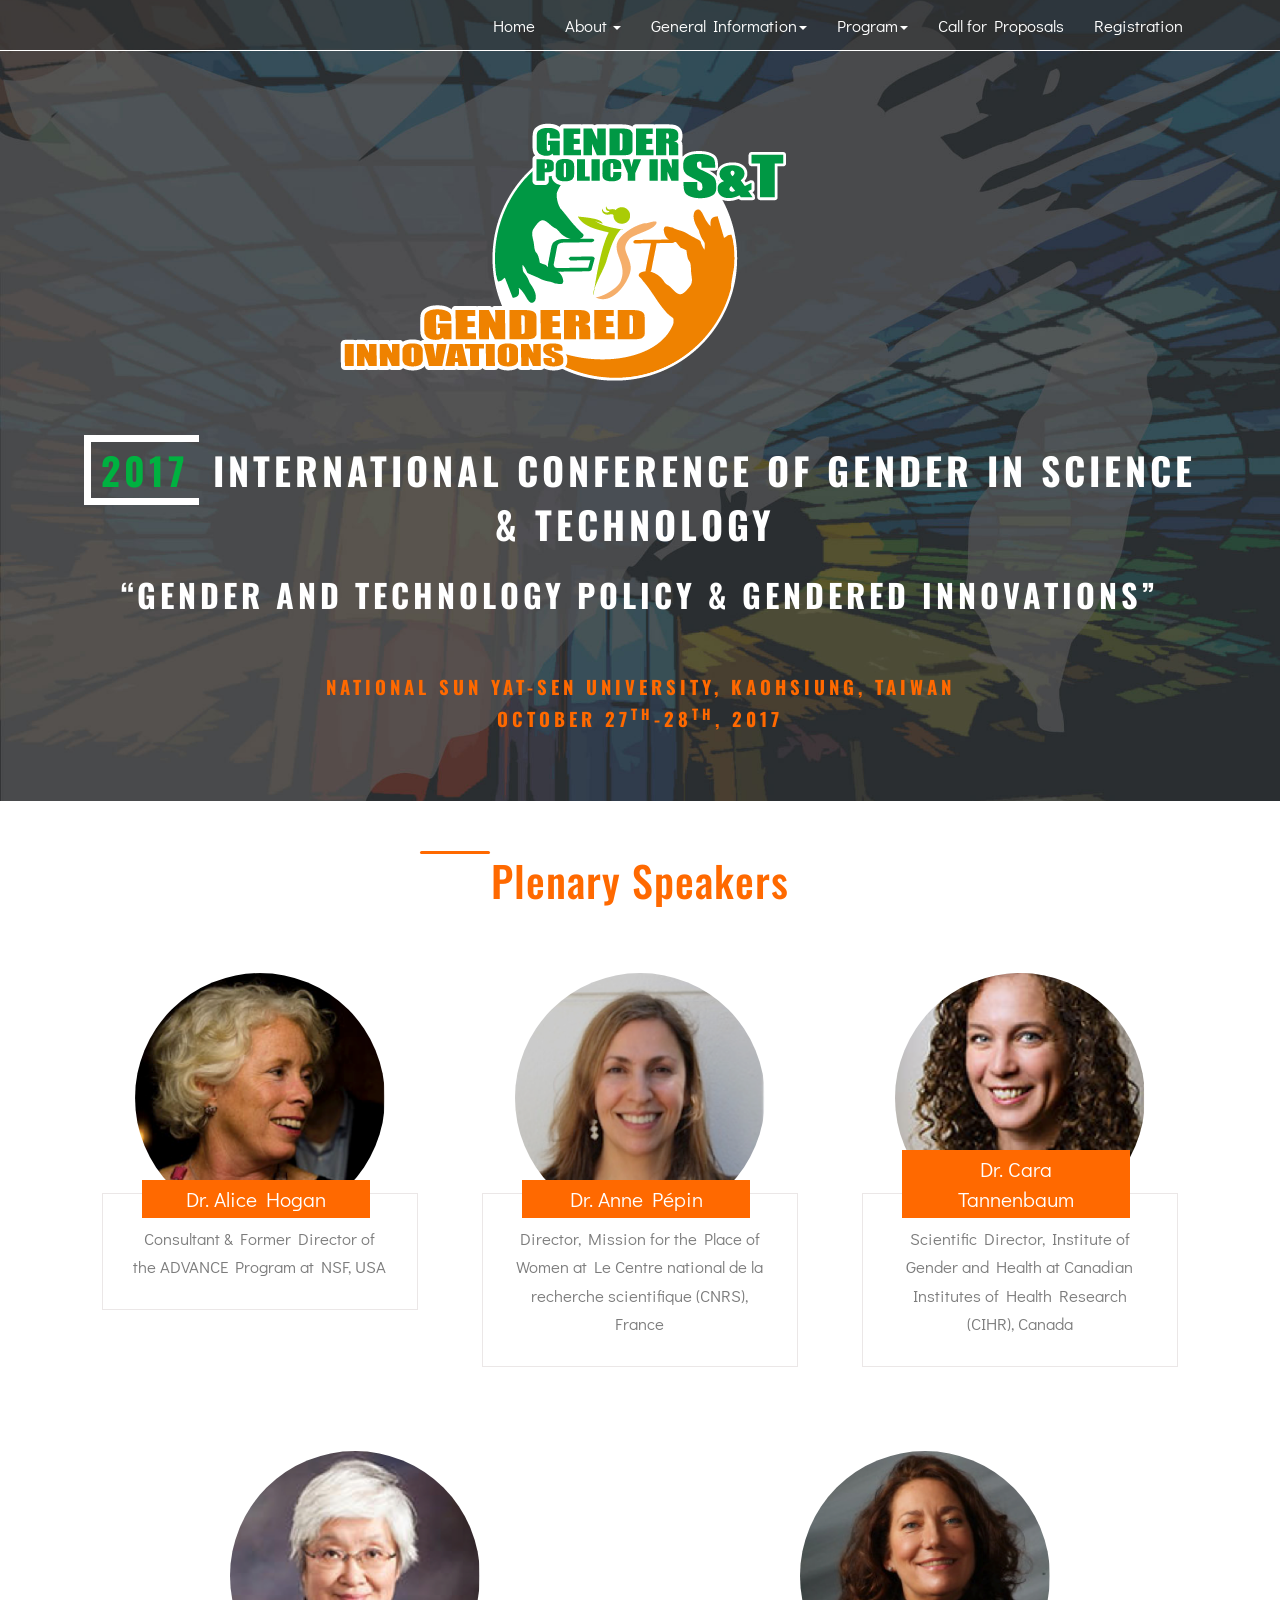
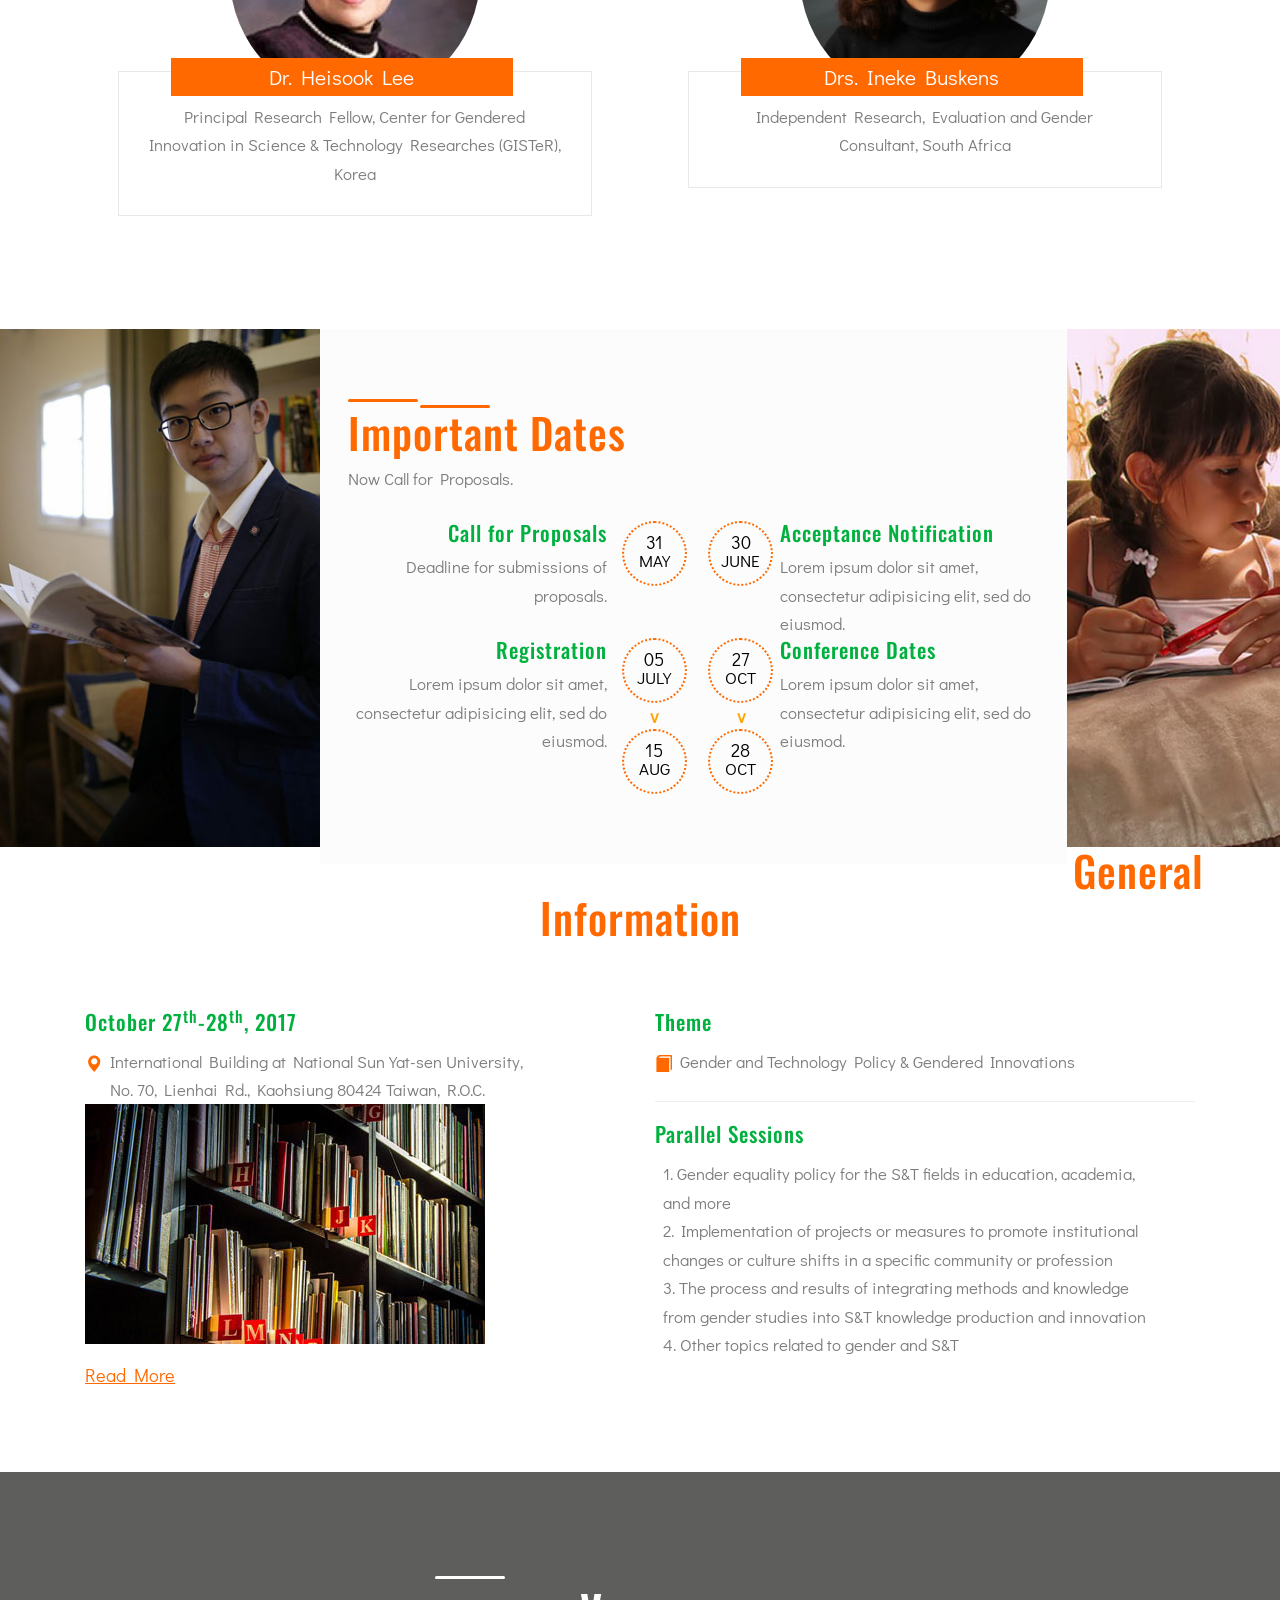
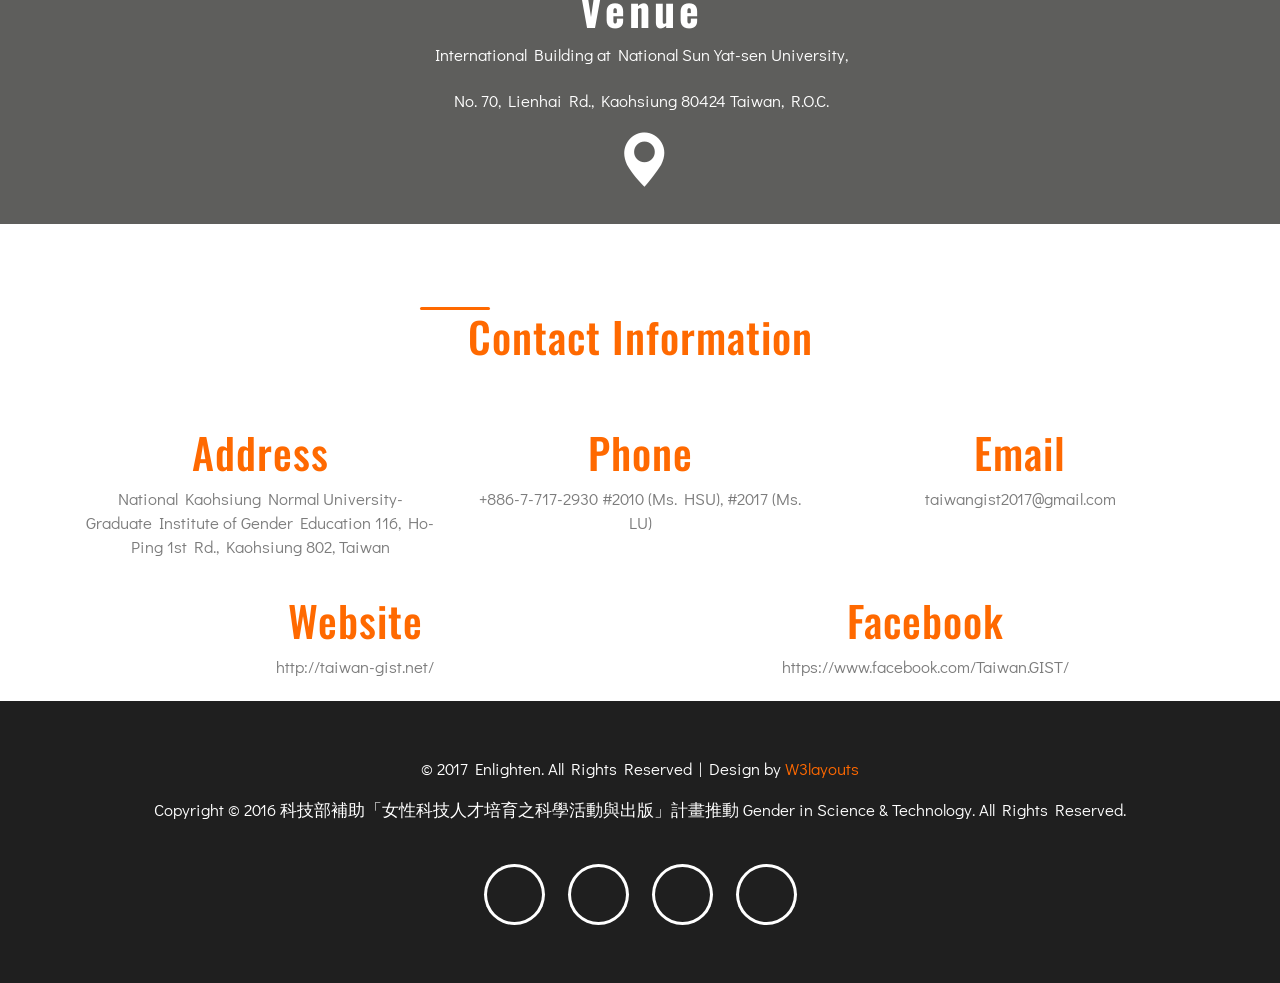
==== commit 32806214: "revise background and add css." ====
--- a/ic-gist/index.html
+++ b/ic-gist/index.html
@@ -7,75 +7,82 @@
 <!DOCTYPE html>
 <html>
 <head>
-<title>2017 International Conference of Gender in Science &amp; Technology: Gender and Technology Policy &amp; Gendered Innovations</title>
-<link href="css/bootstrap.css" rel="stylesheet" type="text/css" media="all" />
-<!-- jQuery (necessary for Bootstrap's JavaScript plugins) -->
-<!-- Custom Theme files -->
-<!--theme-style-->
-<link href="css/style.css" rel="stylesheet" type="text/css" media="all" />	
-<link rel="stylesheet" type="text/css" href="css/override.css">
-<link href="css/font-awesome.min.css" rel="stylesheet" type="text/css" media="all">
-
-<!--//theme-style-->
-<meta name="viewport" content="width=device-width, initial-scale=1">
-<meta http-equiv="Content-Type" content="text/html; charset=utf-8" />
-<meta name="keywords" content="Enlighten Responsive web template, Bootstrap Web Templates, Flat Web Templates, Android Compatible web template, 
-Smartphone Compatible web template, free webdesigns for Nokia, Samsung, LG, SonyEricsson, Motorola web design" />
-<!---->
-<!---->
-<link href='//fonts.googleapis.com/css?family=Didact+Gothic' rel='stylesheet' type='text/css'>
-<link href='//fonts.googleapis.com/css?family=Oswald:400,300,700' rel='stylesheet' type='text/css'>
-<!---->
+	<title>2017 International Conference of Gender in Science &amp; Technology: Gender and Technology Policy &amp; Gendered Innovations</title>
+	<link href="css/bootstrap.css" rel="stylesheet" type="text/css" media="all" />
+	<!-- jQuery (necessary for Bootstrap's JavaScript plugins) -->
+	<!-- Custom Theme files -->
+	<!--theme-style-->
+	<link href="css/style.css" rel="stylesheet" type="text/css" media="all" />	
+	<link rel="stylesheet" type="text/css" href="css/override.css">
+	<link href="css/font-awesome.min.css" rel="stylesheet" type="text/css" media="all">
+
+	<!--//theme-style-->
+	<meta name="viewport" content="width=device-width, initial-scale=1">
+	<meta http-equiv="Content-Type" content="text/html; charset=utf-8" />
+	<meta name="keywords" content="Enlighten Responsive web template, Bootstrap Web Templates, Flat Web Templates, Android Compatible web template, 
+	Smartphone Compatible web template, free webdesigns for Nokia, Samsung, LG, SonyEricsson, Motorola web design" />
+	<!---->
+	<!---->
+	<link href='//fonts.googleapis.com/css?family=Didact+Gothic' rel='stylesheet' type='text/css'>
+	<link href='//fonts.googleapis.com/css?family=Oswald:400,300,700' rel='stylesheet' type='text/css'>
+	<!---->
 </head>
 <body>
- <div class="header">
-	<div class="container">
-	<div class="header-menu">
-		<nav class="navbar navbar-default">
-	  <div class="container-fluid">
-		<!-- Brand and toggle get grouped for better mobile display -->
-		<div class="navbar-header">
-		  <button type="button" class="navbar-toggle collapsed" data-toggle="collapse" data-target="#bs-example-navbar-collapse-1" aria-expanded="false">
-			<span class="sr-only">Toggle navigation</span>
-			<span class="icon-bar"></span>
-			<span class="icon-bar"></span>
-			<span class="icon-bar"></span>
-		  </button>
-		 
-		</div>
-
-		<!-- Collect the nav links, forms, and other content for toggling -->
-		<div class="collapse navbar-collapse" id="bs-example-navbar-collapse-1">
-		  <ul class="nav navbar-nav">
-			<li class="active"><a href="index.html">Home </a></li>
-			<li class="dropdown">
-			  <a href="#" class="dropdown-toggle" data-toggle="dropdown" role="button" aria-haspopup="true" aria-expanded="false">About <span class="caret"></span></a>
-			  <ul class="dropdown-menu">
-				<li><a href="about.html#Conference">Conference</a></li>
-				<li><a href="about.html#Timeline2017">Timeline 2017</a></li>
-				<li><a href="about.html#Organizers">Organizers</a></li>
-				<li><a href="about.html#RegionalCommittee">Regional Committee</a></li>
-				
-			  </ul>
-			</li>
-			 <li><a href="gallery.html">General Information</a></li>
-			 <li><a href="typo.html">Plenary Speakers</a></li>
-			 <li><a href="typo.html">Program &amp; Presentations</a></li>
-			 <li><a href="typo.html">Call for Proposals</a></li>
-			 <li><a href="typo.html">Registration</a></li>
-			 <li><a href="typo.html">Access &amp; Accommodation</a></li>
-			 <li><a href="typo.html">Travel &amp; Tour</a></li>
-			 <li><a href="contact.html">Contact</a></li>
-			 
-		  </ul>
-		 
-			  
-		 
-		</div><!-- /.navbar-collapse -->
-	  </div><!-- /.container-fluid -->
-	</nav>
-	<!-- start search-->
-	
+	<div class="header">
+		<div class="container">
+			<div class="header-menu">
+				<nav class="navbar navbar-default">
+					<div class="container-fluid">
+						<!-- Brand and toggle get grouped for better mobile display -->
+						<div class="navbar-header">
+							<button type="button" class="navbar-toggle collapsed" data-toggle="collapse" data-target="#bs-example-navbar-collapse-1" aria-expanded="false">
+								<span class="sr-only">Toggle navigation</span>
+								<span class="icon-bar"></span>
+								<span class="icon-bar"></span>
+								<span class="icon-bar"></span>
+							</button>
+
+						</div>
+
+						<!-- Collect the nav links, forms, and other content for toggling -->
+						<div class="collapse navbar-collapse" id="bs-example-navbar-collapse-1">
+							<ul class="nav navbar-nav">
+								<li class="active"><a href="index.html">Home </a></li>
+								<li class="dropdown">
+									<a href="#" class="dropdown-toggle" data-toggle="dropdown" role="button" aria-haspopup="true" aria-expanded="false">About <span class="caret"></span></a>
+									<ul class="dropdown-menu">
+										<li><a href="about.html#Conference">Conference</a></li>
+										<li><a href="about.html#Timeline2017">Timeline 2017</a></li>
+										<li><a href="about.html#Organizers">Organizers</a></li>
+										<li><a href="about.html#RegionalCommittee">Regional Committee</a></li>
+										<li><a href="about.html#Contact">Contact</a></li>
+									</ul>
+								</li>
+								<li class="dropdown">
+									<a href="#" class="dropdown-toggle" data-toggle="dropdown" role="button" aria-haspopup="true" aria-expanded="false">General Information<span class="caret"></span></a>
+									<ul class="dropdown-menu">
+										<li><a href="info.html#Access">Access &amp; Accommodation</a></li>
+										<li><a href="info.html#Travel">Travel &amp; Tour</a></li>
+									</ul>
+								</li>
+								<li class="dropdown">
+									<a href="#" class="dropdown-toggle" data-toggle="dropdown" role="button" aria-haspopup="true" aria-expanded="false">Program<span class="caret"></span></a>
+									<ul class="dropdown-menu">
+										<li><a href="program.html#Speakers">Plenary Speakers</a></li>
+										<li><a href="program.html#Schedule">Schedule</a></li>
+									</ul>
+								</li>
+								<li><a href="proposal.html">Call for Proposals</a></li>
+								<li><a href="registration.html">Registration</a></li>
+							</ul>
+
+
+
+						</div><!-- /.navbar-collapse -->
+					</div><!-- /.container-fluid -->
+				</nav>
+				<!-- start search-->
+
 				<!--div class="search-box">
 				   <div id="sb-search" class="sb-search">
 					 <form action="#" method="post">
@@ -84,30 +91,30 @@
 						 <span class="sb-icon-search"> </span>
 					</form>
 					</div>
-				 </div-->
+				</div-->
 				
-					<div class="clearfix"></div>
-</div>
-		  
+				<div class="clearfix"></div>
+			</div>
+
 		<!--div class="number">
 			<p>+123456789</p>
 		</div-->
 		<div class="logo">
 			<a href="index.html"><img src="images/logo.png" alt=""><span>2017</span> International Conference of Gender in Science &amp; Technology</a>
-	    </div>
+		</div>
 		<div class="banner">
 			<h1>“Gender and Technology Policy &amp; Gendered Innovations”</h1>
 		</div>
 		<div class="banner">
 			<h2 style="font-size: 14pt; line-height: 24pt;">National Sun Yat-sen University, Kaohsiung, TAIWAN<br/>
-			October 27<sup>th</sup>-28<sup>th</sup>, 2017
+				October 27<sup>th</sup>-28<sup>th</sup>, 2017
 			</h2>
 		</div>
 	</div> 
 </div>			
-	<!--content-->
-	<div class="content w3layouts-agile">
-		<div class="container">
+<!--content-->
+<div class="content w3layouts-agile">
+	<div class="container">
 		<!--Plenary Speakers-->
 		<div class="content-top wthee-agileinfo">
 			<div class="feature-top">
@@ -145,204 +152,223 @@
 			<div class="col-md-6 content-top1">
 				<div class="speaker-profile" style="background-image: url('images/ps-ineke.png');"></div>
 				<div class="content-plan">
-					<p>Independent Research, Evaluation and Gender Consultant</p>
+					<p>Independent Research, Evaluation and Gender Consultant, South Africa</p>
 				</div>
 				<span class="locations">Drs. Ineke Buskens</span>
 			</div>
 			
-				<div class="clearfix"></div>
-			</div>
-		</div>
-		<!---->
-		<div class="content-mid">
-			<div class="col-md-3 content-mid1">
-				<div class=" content-mid-img">
+			<div class="clearfix"></div>
+		</div>
+	</div>
+	<!---->
+	<div class="content-mid">
+		<div class="col-md-3 content-mid1">
+			<div class=" content-mid-img">
 				
-				</div>
-			</div>
-			<div class="col-md-7 content-mid2">
+			</div>
+		</div>
+		<div class="col-md-7 content-mid2">
 			<div class=" grid-middle">
-			<div class=" grid-mid">
-			<label></label>
-			<h3>Important Dates</h3>
-			<p>Now Call for Proposals.</p>
-
-
-				<div class="news-top">
-				<div class=" col-md-6 latest-grid">
-					<div class="col-md-9 news-in">
-						<h5><a href="single.html">Call for Proposals</a></h5>
-						<p>Deadline for submissions of proposals.</p>
-					</div>
-					<div class="col-md-3 news">
-						<h4>31<span>May</span></h4>					
-					</div>
-					<div class="clearfix"> </div>
-				</div>
-				<div class=" col-md-6 latest-grid">
-					<div class="col-md-3 news">
-						<h4>30<span>June</span></h4>					
-					</div>
-					<div class="col-md-9 news-in in-news">
-						<h5><a href="single.html">Acceptance Notification</a></h5>
-						<p>Lorem ipsum dolor sit amet, consectetur adipisicing elit, sed do eiusmod.</p>
-
-					</div>
-					
-					<div class="clearfix"> </div>
-				</div>
-			<div class="clearfix"> </div>
-			</div>
+				<div class=" grid-mid">
+					<label></label>
+					<h3>Important Dates</h3>
+					<p>Now Call for Proposals.</p>
+
+
 					<div class="news-top">
-				<div class=" col-md-6 latest-grid">
-					<div class="col-md-9 news-in">
-						<h5><a href="single.html">Registration</a></h5>
-						<p>Lorem ipsum dolor sit amet, consectetur adipisicing elit, sed do eiusmod.</p>
-					</div>
-					<div class="col-md-3 news">
-						<h4>05<span>July</span></h4><center>v</center>
-						<h4>15<span>Aug</span></h4>					
-					</div>
-					<div class="clearfix"> </div>
-				</div>
-				<div class=" col-md-6 latest-grid">
-					<div class="col-md-3 news">
-						<h4>27<span>Oct</span></h4><center>v</center>
-						<h4>28<span>Oct</span></h4>
-					</div>
-					<div class="col-md-9 news-in in-news">
-						<h5><a href="single.html">Conference Dates</a></h5>
-						<p>Lorem ipsum dolor sit amet, consectetur adipisicing elit, sed do eiusmod.</p>
-
-					</div>
-					
-					<div class="clearfix"> </div>
-				</div>
-			<div class="clearfix"> </div>
-			</div>
-		</div>
-		</div>
-			</div>
-			<div class="col-md-2 content-mid1">
-				<div class=" content-mid-img1">
+						<div class=" col-md-6 latest-grid">
+							<div class="col-md-9 news-in">
+								<h5><a href="single.html">Call for Proposals</a></h5>
+								<p>Deadline for submissions of proposals.</p>
+							</div>
+							<div class="col-md-3 news">
+								<h4>31<span>May</span></h4>					
+							</div>
+							<div class="clearfix"> </div>
+						</div>
+						<div class=" col-md-6 latest-grid">
+							<div class="col-md-3 news">
+								<h4>30<span>June</span></h4>					
+							</div>
+							<div class="col-md-9 news-in in-news">
+								<h5><a href="single.html">Acceptance Notification</a></h5>
+								<p>Lorem ipsum dolor sit amet, consectetur adipisicing elit, sed do eiusmod.</p>
+
+							</div>
+
+							<div class="clearfix"> </div>
+						</div>
+						<div class="clearfix"> </div>
+					</div>
+					<div class="news-top">
+						<div class=" col-md-6 latest-grid">
+							<div class="col-md-9 news-in">
+								<h5><a href="single.html">Registration</a></h5>
+								<p>Lorem ipsum dolor sit amet, consectetur adipisicing elit, sed do eiusmod.</p>
+							</div>
+							<div class="col-md-3 news">
+								<h4>05<span>July</span></h4><center>v</center>
+								<h4>15<span>Aug</span></h4>					
+							</div>
+							<div class="clearfix"> </div>
+						</div>
+						<div class=" col-md-6 latest-grid">
+							<div class="col-md-3 news">
+								<h4>27<span>Oct</span></h4><center>v</center>
+								<h4>28<span>Oct</span></h4>
+							</div>
+							<div class="col-md-9 news-in in-news">
+								<h5><a href="single.html">Conference Dates</a></h5>
+								<p>Lorem ipsum dolor sit amet, consectetur adipisicing elit, sed do eiusmod.</p>
+
+							</div>
+
+							<div class="clearfix"> </div>
+						</div>
+						<div class="clearfix"> </div>
+					</div>
+				</div>
+			</div>
+		</div>
+		<div class="col-md-2 content-mid1">
+			<div class=" content-mid-img1">
 				
-				</div>			
-			</div>
-			<div class="clearfix"></div>
-		</div>
-		<!---->
-		<div class="feature">
-			<div class="container">
-				<div class="feature-top">
-					<label></label>
-					<h3>General Information</h3>
-				</div>
-				<div class="feature-grid">
-					<div class="col-md-12 feature-grid">
-						<h5><a href="single.html">October 27<sup>th</sup>-28<sup>th</sup>, 2017</a></h5>
-						<div class=" fe-grid">
-							<i class="glyphicon glyphicon-map-marker"></i>
-							<div class="feature-text">
-								<p>International Building at National Sun Yat-sen University,</p><p>
-								No. 70, Lienhai Rd., Kaohsiung 80424 Taiwan, R.O.C.</p>
-							</div>
-							<div class="clearfix"> </div>
-						</div>
-						<a href="single.html"><img src="images/pc.jpg" class="img-responsive" alt=""></a>
-						<a href="single.html" class="read"> Read More</a>
-					</div>
-					<div class="clearfix"> </div>	
-				</div>
-			</div>
-		</div>
-		<!--map-->
-			<div class="map-top w3layouts-agile">
-				<div class="map wl-agileinfo">
-					<iframe src="https://www.google.com/maps/embed?pb=!1m18!1m12!1m3!1d3682.8023505535825!2d120.26391011488315!3d22.62385478515649!2m3!1f0!2f0!3f0!3m2!1i1024!2i768!4f13.1!3m3!1m2!1s0x346e0409d1f29a39%3A0xe4242251ad3f508d!2sInternational+Building!5e0!3m2!1szh-TW!2stw!4v1492832128460" ></iframe>
-				<span></span>
-				</div>
-					<div class="address">
-					<label></label>
-						<h4>Venue</h4>
-						<p>International Building at National Sun Yat-sen University,</p><p>
-								No. 51, Lienhai Rd., Kaohsiung 80424 Taiwan, R.O.C.</p>
-						<span class="glyphicon glyphicon-map-marker" aria-hidden="true"></span>
-					</div>
-				</div>
-				<!--//map-->
-				<!---->
-				<div class="container">
-				<div class="content-bottom">
-					<div class="feature-top">
-						<label></label>
-						<h3>Contact Information</h3>
-					</div>
-					
-					<div class="col-md-4 col-xs-12 address-grid">
-								<h5>Address</h5>
-								<p>National Kaohsiung Normal University-Graduate Institute of Gender Education
-116, Ho-Ping 1st Rd., Kaohsiung 802, Taiwan
-</p>
-							
-						</div>
-						<div class="col-md-4 col-xs-12 address-grid ">
-							
-							<h5>Phone</h5>
-								<p>+886-7-717-2930 #2010 (Ms. HSU), #2017 (Ms. LU)</p>
-							
-						</div>
-						<div class="col-md-4 col-xs-12 address-grid ">
-							
-							<h5>Email</h5>
-								<p><a href="mailto:taiwangist2017@gmail.com ">  taiwangist2017@gmail.com</a></p>
-							
-						</div>
-				</div>
-				<div class="content-bottom">
-						<div class="col-md-6 col-xs-12 address-grid">
-							
-							<h5>Website</h5>
-								<p><a href="http://taiwan-gist.net/">http://taiwan-gist.net/</a></p>
-							
-						</div>
-						<div class="col-md-6 col-xs-12 address-grid">
-							
-							<h5>Facebook</h5>
-								<p><a href=" https://www.facebook.com/Taiwan.GIST/ ">https://www.facebook.com/Taiwan.GIST/</a></p>
-							
-						</div>
-						<div class="clearfix"> </div>	
-					
-					</div>
-				</div>
-		<!--//-->
-		
-	</div>
-	<!--//content-->
+			</div>			
+		</div>
+		<div class="clearfix"></div>
+	</div>
+	<!---->
+	<div class="feature">
+		<div class="container">
+			<div class="feature-top">
+				<label></label>
+				<h3>General Information</h3>
+			</div>
+			<div class="feature-grid">
+				<div class="col-md-6 feature-grid">
+					<h5><a href="info.html">October 27<sup>th</sup>-28<sup>th</sup>, 2017</a></h5>
+					<div class=" fe-grid">
+						<i class="glyphicon glyphicon-map-marker"></i>
+						<div class="feature-text">
+							<p>International Building at National Sun Yat-sen University,</p><p>
+							No. 70, Lienhai Rd., Kaohsiung 80424 Taiwan, R.O.C.</p>
+						</div>
+						<div class="clearfix"> </div>
+					</div>
+					<a href="single.html"><img src="images/pc.jpg" class="img-responsive" alt=""></a>
+					<a href="single.html" class="read"> Read More</a>
+				</div>
+				<div class="col-md-6 feature-grid">
+					<h5><a href="about.html">Theme</a></h5>
+					<div class=" fe-grid">
+						<i class="glyphicon glyphicon-book"></i>
+						<div class="feature-text">
+							<p>Gender and Technology Policy &amp; Gendered Innovations</p>
+						</div>
+						<div class="clearfix"> </div>
+					</div>
+					<hr/>
+					<h5><a href="program.html">Parallel Sessions</a></h5>
+					<div class=" fe-grid">
+						<div class="feature-text">
+							<p>1.	Gender equality policy for the S&amp;T fields in education, academia, and more</p>
+							<p>2.	Implementation of projects or measures to promote institutional changes or culture shifts in a specific community or profession</p>
+							<p>3.	The process and results of integrating methods and knowledge from gender studies into S&amp;T knowledge production and innovation</p>
+							<p>4.	Other topics related to gender and S&amp;T</p>
+						</div>
+						<div class="clearfix"> </div>
+					</div>
+
+				</div>
+				<div class="clearfix"> </div>	
+			</div>
+		</div>
+	</div>
+	<!--map-->
+	<div class="map-top w3layouts-agile">
+		<div class="map wl-agileinfo">
+			<iframe src="https://www.google.com/maps/embed?pb=!1m18!1m12!1m3!1d3682.8023505535825!2d120.26391011488315!3d22.62385478515649!2m3!1f0!2f0!3f0!3m2!1i1024!2i768!4f13.1!3m3!1m2!1s0x346e0409d1f29a39%3A0xe4242251ad3f508d!2sInternational+Building!5e0!3m2!1szh-TW!2stw!4v1492832128460" ></iframe>
+			<span></span>
+		</div>
+		<a href="https://www.google.com/maps/d/embed?mid=13OLwbv9VfAyf3bo2Ulb-BXsDeL0" target="_blank">
+			<div class="address">
+				<label></label>
+				<h4>Venue</h4>
+				<p>International Building at National Sun Yat-sen University,</p><p>
+				No. 70, Lienhai Rd., Kaohsiung 80424 Taiwan, R.O.C.</p>
+				<span class="glyphicon glyphicon-map-marker" aria-hidden="true"></span>
+			</div>
+		</a>
+	</div>
+	<!--//map-->
+	<!---->
+	<div class="container">
+		<div class="content-bottom">
+			<div class="feature-top">
+				<label></label>
+				<h3>Contact Information</h3>
+			</div>
+
+			<div class="col-md-4 col-xs-12 address-grid">
+				<h5>Address</h5>
+				<p>National Kaohsiung Normal University-Graduate Institute of Gender Education
+					116, Ho-Ping 1st Rd., Kaohsiung 802, Taiwan
+				</p>
+
+			</div>
+			<div class="col-md-4 col-xs-12 address-grid ">
+
+				<h5>Phone</h5>
+				<p>+886-7-717-2930 #2010 (Ms. HSU), #2017 (Ms. LU)</p>
+
+			</div>
+			<div class="col-md-4 col-xs-12 address-grid ">
+
+				<h5>Email</h5>
+				<p><a href="mailto:taiwangist2017@gmail.com ">  taiwangist2017@gmail.com</a></p>
+
+			</div>
+		</div>
+		<div class="content-bottom">
+			<div class="col-md-6 col-xs-12 address-grid">
+
+				<h5>Website</h5>
+				<p><a href="http://taiwan-gist.net/" target="_blank">http://taiwan-gist.net/</a></p>
+
+			</div>
+			<div class="col-md-6 col-xs-12 address-grid">
+
+				<h5>Facebook</h5>
+				<p><a href=" https://www.facebook.com/Taiwan.GIST/ " target="_blank">https://www.facebook.com/Taiwan.GIST/</a></p>
+
+			</div>
+			<div class="clearfix"> </div>	
+
+		</div>
+	</div>
+	<!--//-->
+
+</div>
+<!--//content-->
 <!--footer-->
-	<div class="footer w3layouts-agile">
-				<div class="container">
-					<p class="footer-class">&copy; 2017 Enlighten. All Rights Reserved | Design by  <a href="http://w3layouts.com/" target="_blank">W3layouts</a> </p>
-					<section id="set-9">
-				<div class="hi-icon-wrap hi-icon-effect-9 hi-icon-effect-9a">
-					<a href="#set-9" class="hi-icon "><i></i></a>
-					<a href="#set-9" class="hi-icon "><i class="ic"></i></a>
-					<a href="#set-9" class="hi-icon "><i class="ic1"></i></a>
-					<a href="#set-9" class="hi-icon "><i class="ic2"></i></a>
-				</div>
-			</section>
-			</div>
-		</div>
-		<!--//footer-->
+<div class="footer w3layouts-agile">
+	<div class="container">
+		<p class="footer-class">&copy; 2017 Enlighten. All Rights Reserved | Design by  <a href="http://w3layouts.com/" target="_blank">W3layouts</a> </p>
+		<p class="footer-class">Copyright © 2016 科技部補助「女性科技人才培育之科學活動與出版」計畫推動   Gender in Science &amp; Technology. All Rights Reserved.</p>
+		<section id="set-9">
+			<div class="hi-icon-wrap hi-icon-effect-9 hi-icon-effect-9a">
+				<a href="#" class="hi-icon"><i class="ic-up"></i></a>
+				<a href="http://taiwan-gist.net" class="hi-icon " target="_blank"><i class="ic-web"></i></a>
+				<a href="mailto:taiwangist2017@gmail.com" class="hi-icon "><i class="ic-mail"></i></a>
+				<a href="https://www.facebook.com/Taiwan.GIST/ " class="hi-icon " target="_blank"><i class="ic-fb"></i></a>
+			</div>
+		</section>
+	</div>
+</div>
 <!--//footer-->
-		<script src="js/jquery.min.js"></script>
- <script src="js/classie.js"></script>
-				 <script src="js/uisearch.js"></script>
-				   <script>
-					 new UISearch( document.getElementById( 'sb-search' ) );
-				   </script>
-					<!----//search-scripts---->
-					<!---->
+<!--//footer-->
+<script src="js/jquery.min.js"></script>
+<script src="js/classie.js"></script>
 
 
 <script src="js/bootstrap.min.js"></script>
--- a/ic-gist/css/override.css
+++ b/ic-gist/css/override.css
@@ -18,6 +18,7 @@
 	background-position: 50% 50%;
 	border-radius: 250px;
 	margin: 0 auto;
+	background-size: 100% auto;
 }
 
 .organizer-profile{
@@ -53,6 +54,8 @@
 
 .news center{
 	color: orange; font-size:14pt; font-weight: bold; text-align: center;
+	min-width:65px;
+	width: 100%;
 }
 
 .news h4{
@@ -72,18 +75,63 @@
 	z-index: 50000;
 	width: 100vw;
 	left: 0;
-	padding: 0 0 0 30%;
+	padding-left: 35vw;
 }
 
-@media(max-width:480px){
-	.header-menu{
-		padding: 0 0 0 5%;
-	}
+.logo img{
+	margin: 1em auto 1.5em 23%;
 }
+
+.header{
+	padding-bottom: 3%;
+}
+
+.access h5{
+	color: #00b140;
+	font-size: 1.5em;
+	font-family: 'Oswald', sans-serif;
+	letter-spacing: 1px;
+}
+
+.access h4{
+	color: #ff6900;
+	font-size: 2em;
+}
+
+i.ic-up{
+	background-position: 50% 50%;
+	background-image: url('../images/circle-up.png');
+}
+
+i.ic-web{
+	background-position: 50% 50%;
+	background-image: url('../images/home.png');
+}
+
+i.ic-mail{
+	background-position: 50% 50%;
+	background-image: url('../images/mail4.png');
+}
+
+i.ic-fb{
+	background-position: 50% 50%;
+	background-image: url('../images/facebook2.png');
+}
+
+div.clearfix{
+	height: 20px;
+}
+
 
 ul.arrow-list li{
 	list-style: outside none none;
 	padding-left: 1em;
+}
+
+@media(max-width:1024px){
+	.header-menu{
+		padding: 0;
+	}
 }
 
 @media(max-width:720px){
@@ -92,8 +140,17 @@
 	}
 }
 
-@media(max-width:480px){
+@media(max-width:600px){
+	.header-menu{
+		padding: 0 0 0 5%;
+	}
 	.content-top1{
 		margin-bottom: 40%;
 	}
+}
+
+@media(max-width:375px){
+	.logo img{
+		width:50%;
+	}
 }
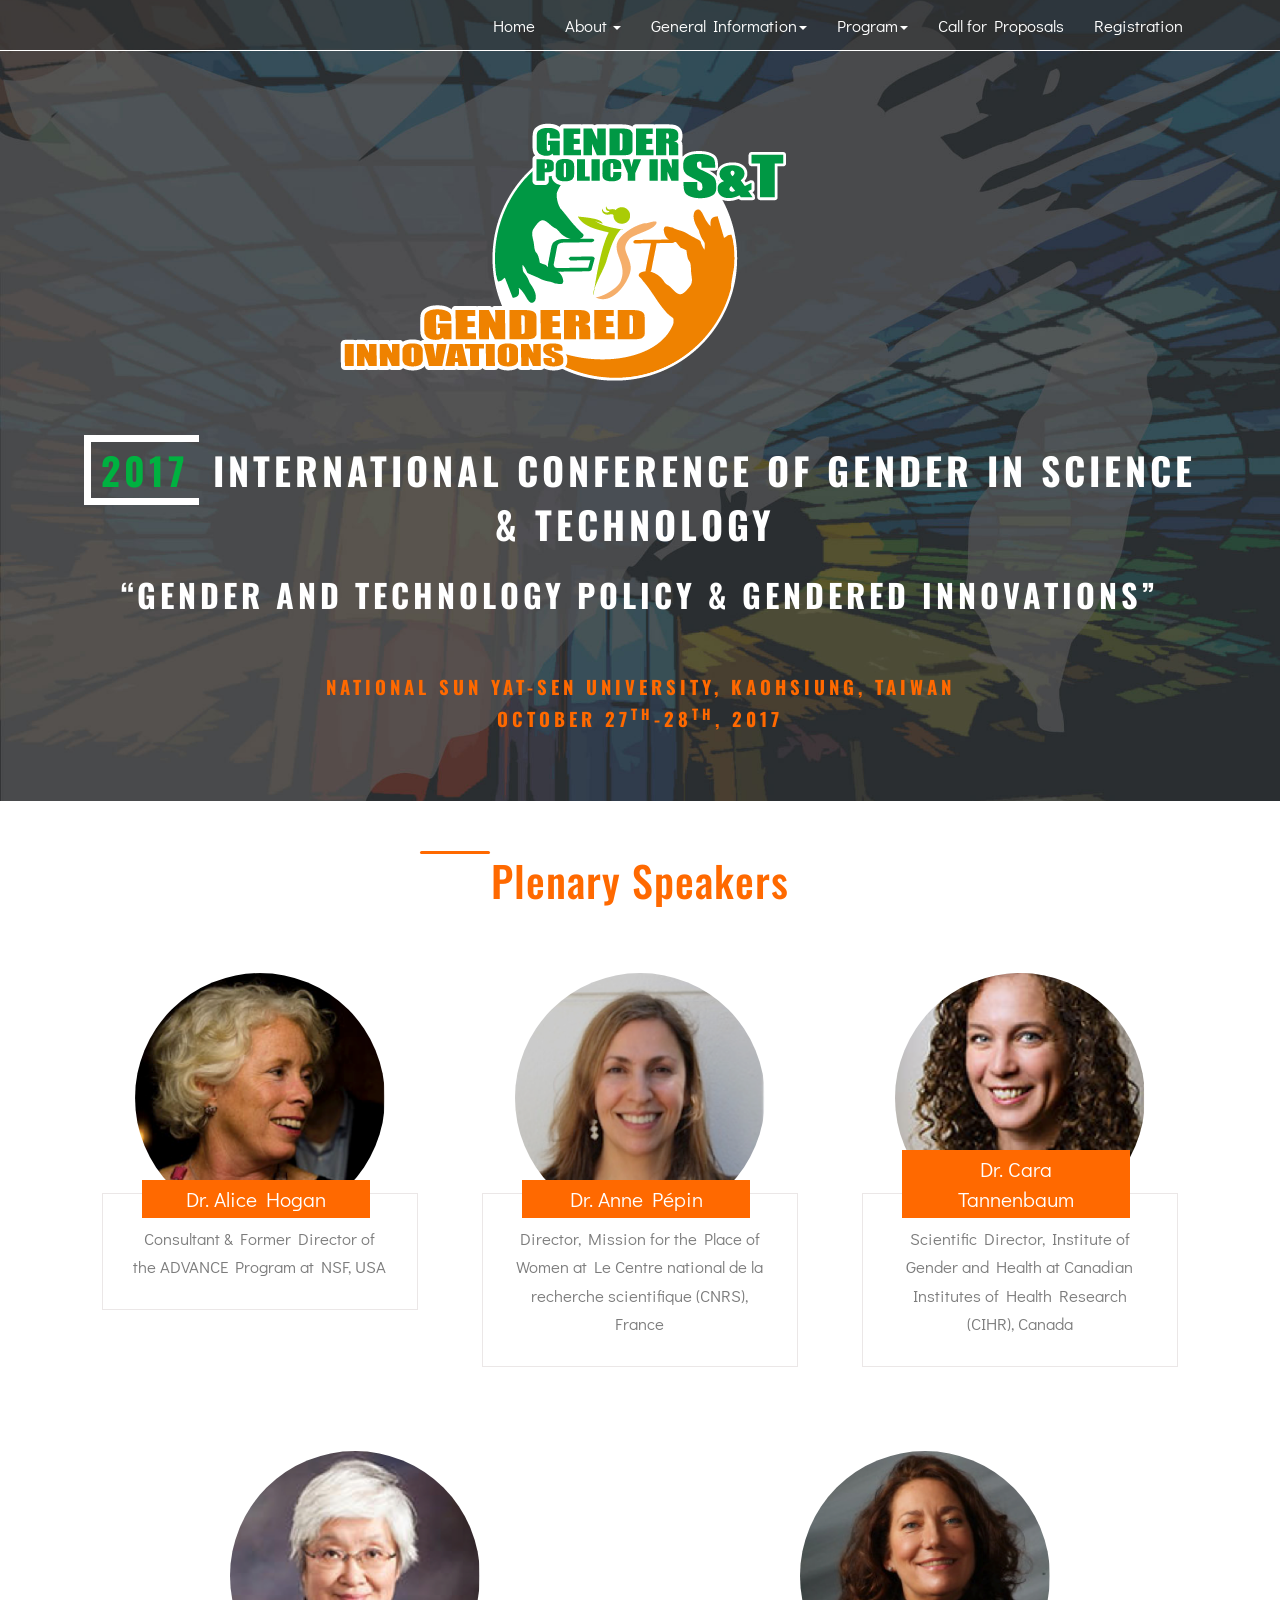
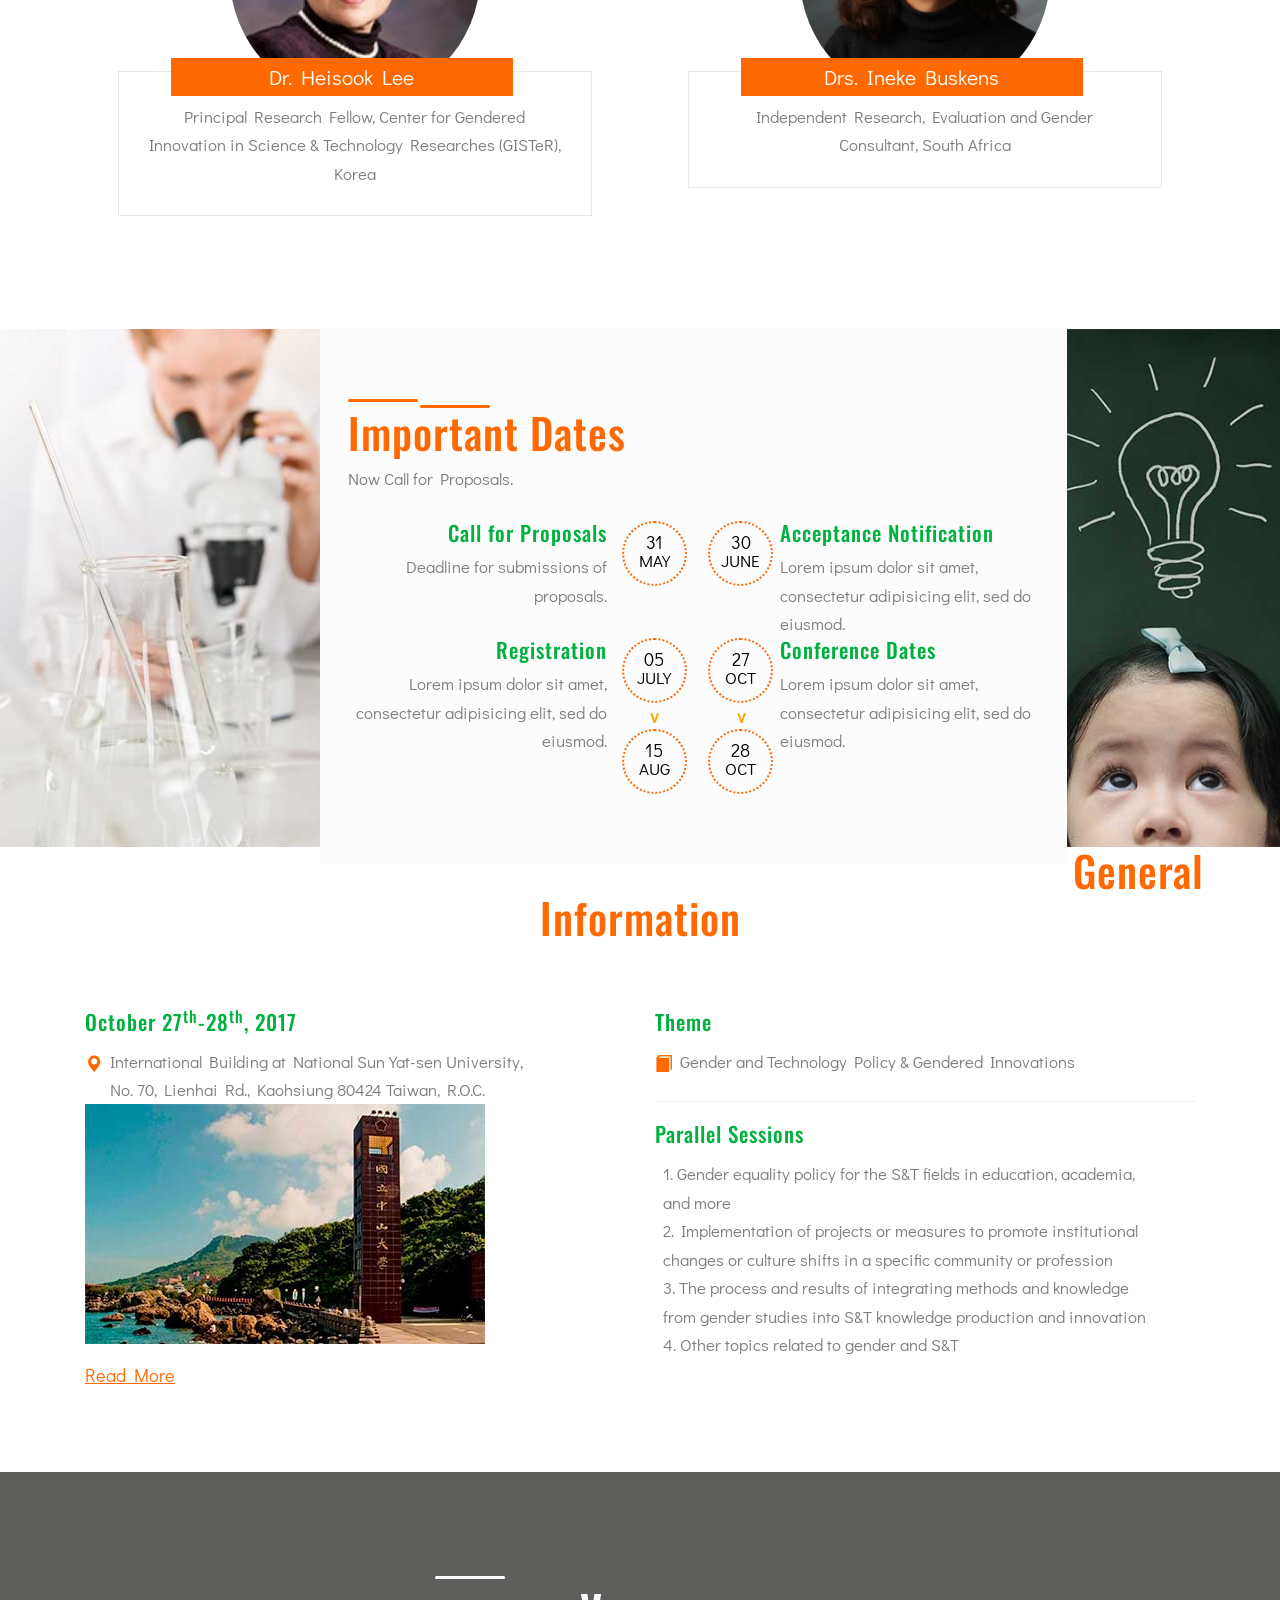
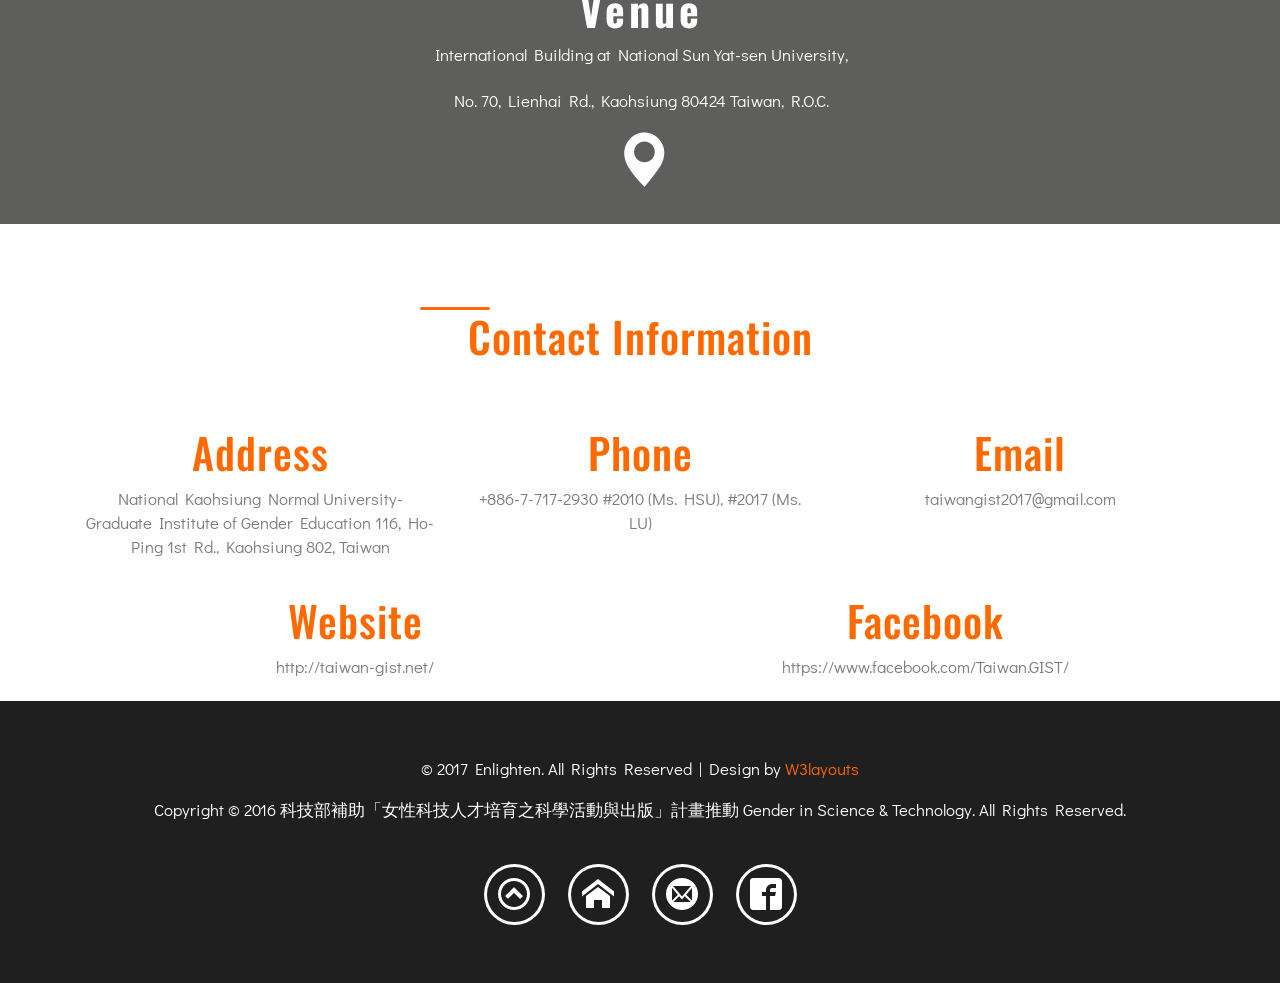
==== commit e4902310: "switch pics." ====
--- a/ic-gist/index.html
+++ b/ic-gist/index.html
@@ -178,7 +178,7 @@
 					<div class="news-top">
 						<div class=" col-md-6 latest-grid">
 							<div class="col-md-9 news-in">
-								<h5><a href="single.html">Call for Proposals</a></h5>
+								<h5><a href="#">Call for Proposals</a></h5>
 								<p>Deadline for submissions of proposals.</p>
 							</div>
 							<div class="col-md-3 news">
@@ -191,7 +191,7 @@
 								<h4>30<span>June</span></h4>					
 							</div>
 							<div class="col-md-9 news-in in-news">
-								<h5><a href="single.html">Acceptance Notification</a></h5>
+								<h5><a href="#">Acceptance Notification</a></h5>
 								<p>Lorem ipsum dolor sit amet, consectetur adipisicing elit, sed do eiusmod.</p>
 
 							</div>
@@ -203,7 +203,7 @@
 					<div class="news-top">
 						<div class=" col-md-6 latest-grid">
 							<div class="col-md-9 news-in">
-								<h5><a href="single.html">Registration</a></h5>
+								<h5><a href="#">Registration</a></h5>
 								<p>Lorem ipsum dolor sit amet, consectetur adipisicing elit, sed do eiusmod.</p>
 							</div>
 							<div class="col-md-3 news">
@@ -218,7 +218,7 @@
 								<h4>28<span>Oct</span></h4>
 							</div>
 							<div class="col-md-9 news-in in-news">
-								<h5><a href="single.html">Conference Dates</a></h5>
+								<h5><a href="#">Conference Dates</a></h5>
 								<p>Lorem ipsum dolor sit amet, consectetur adipisicing elit, sed do eiusmod.</p>
 
 							</div>
@@ -255,8 +255,8 @@
 						</div>
 						<div class="clearfix"> </div>
 					</div>
-					<a href="single.html"><img src="images/pc.jpg" class="img-responsive" alt=""></a>
-					<a href="single.html" class="read"> Read More</a>
+					<a href="about.html"><img src="images/pc.jpg" class="img-responsive" alt=""></a>
+					<a href="about.html" class="read"> Read More</a>
 				</div>
 				<div class="col-md-6 feature-grid">
 					<h5><a href="about.html">Theme</a></h5>
--- a/ic-gist/css/override.css
+++ b/ic-gist/css/override.css
@@ -122,6 +122,14 @@
 	height: 20px;
 }
 
+div.content-mid-img{
+	background-image: url('../images/female.jpg');
+}
+
+div.content-mid-img1{
+	background-image: url('../images/innovation.jpg');
+}
+
 
 ul.arrow-list li{
 	list-style: outside none none;
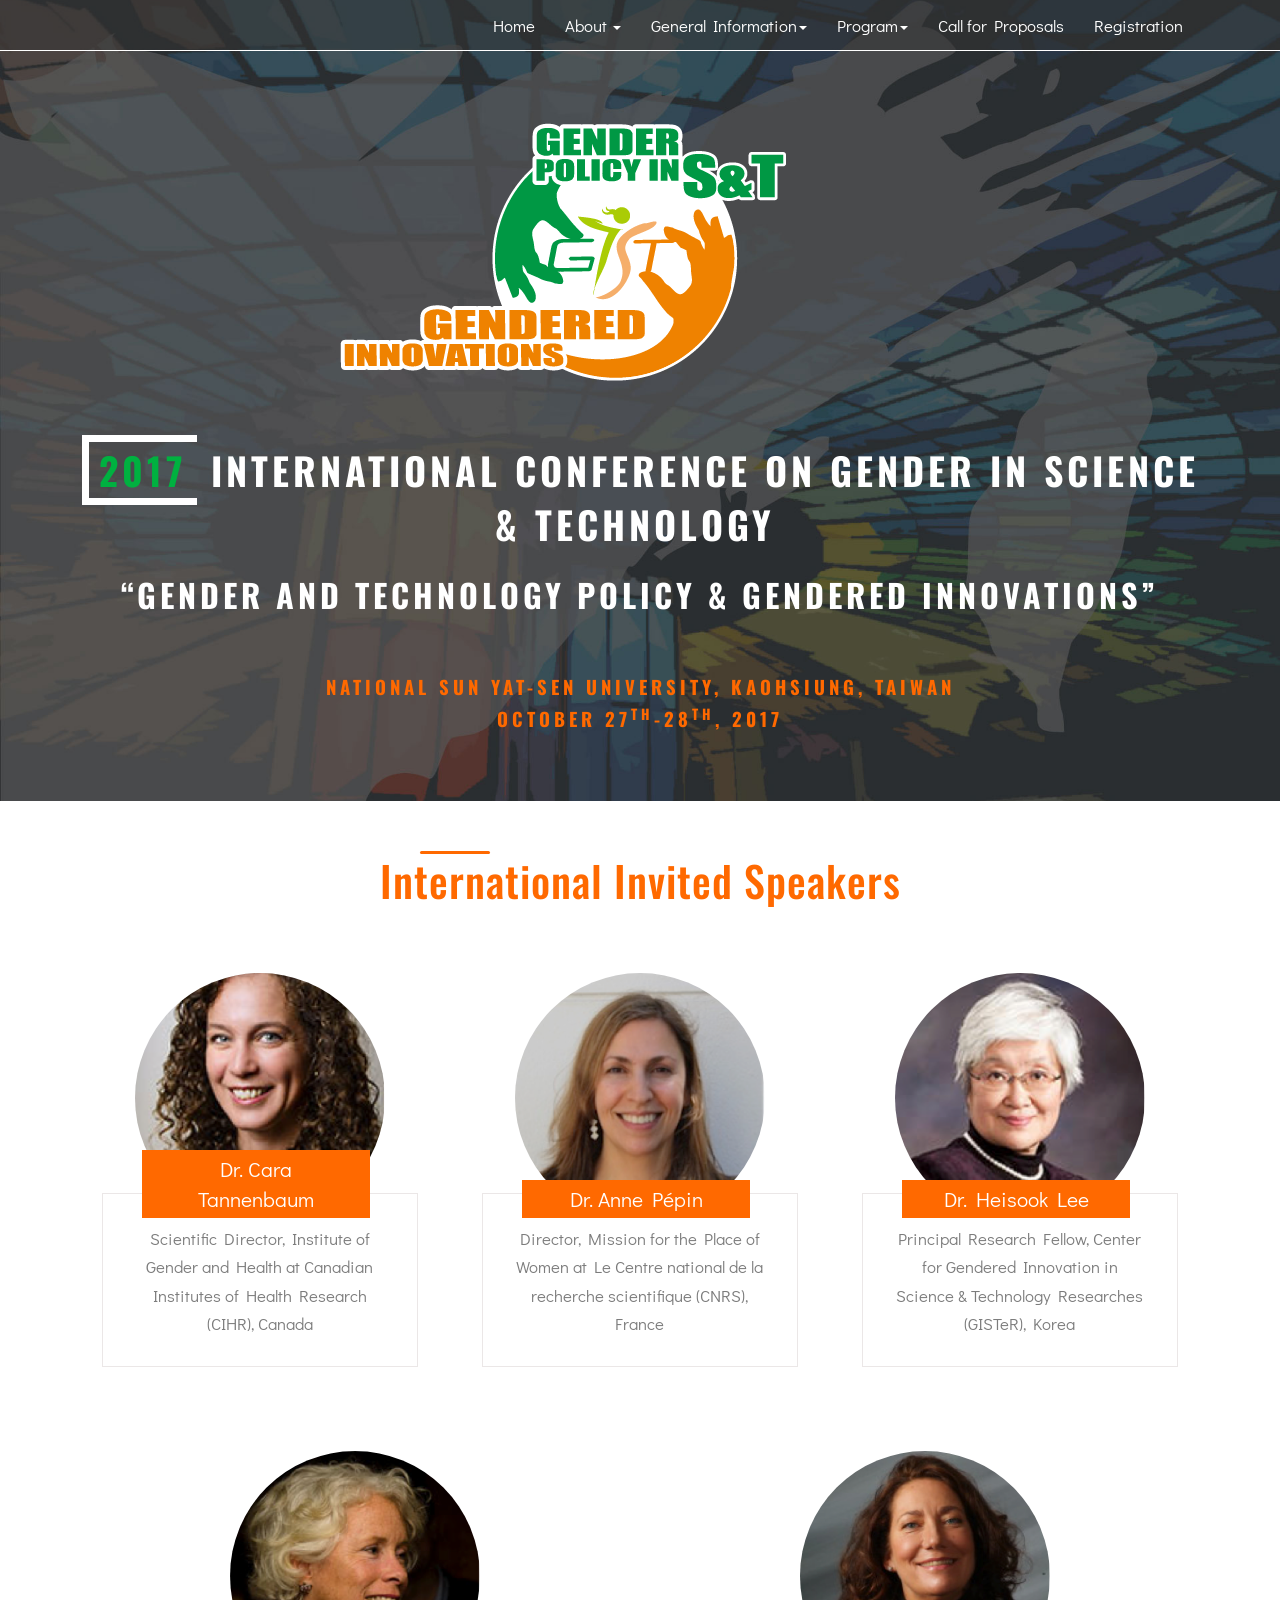
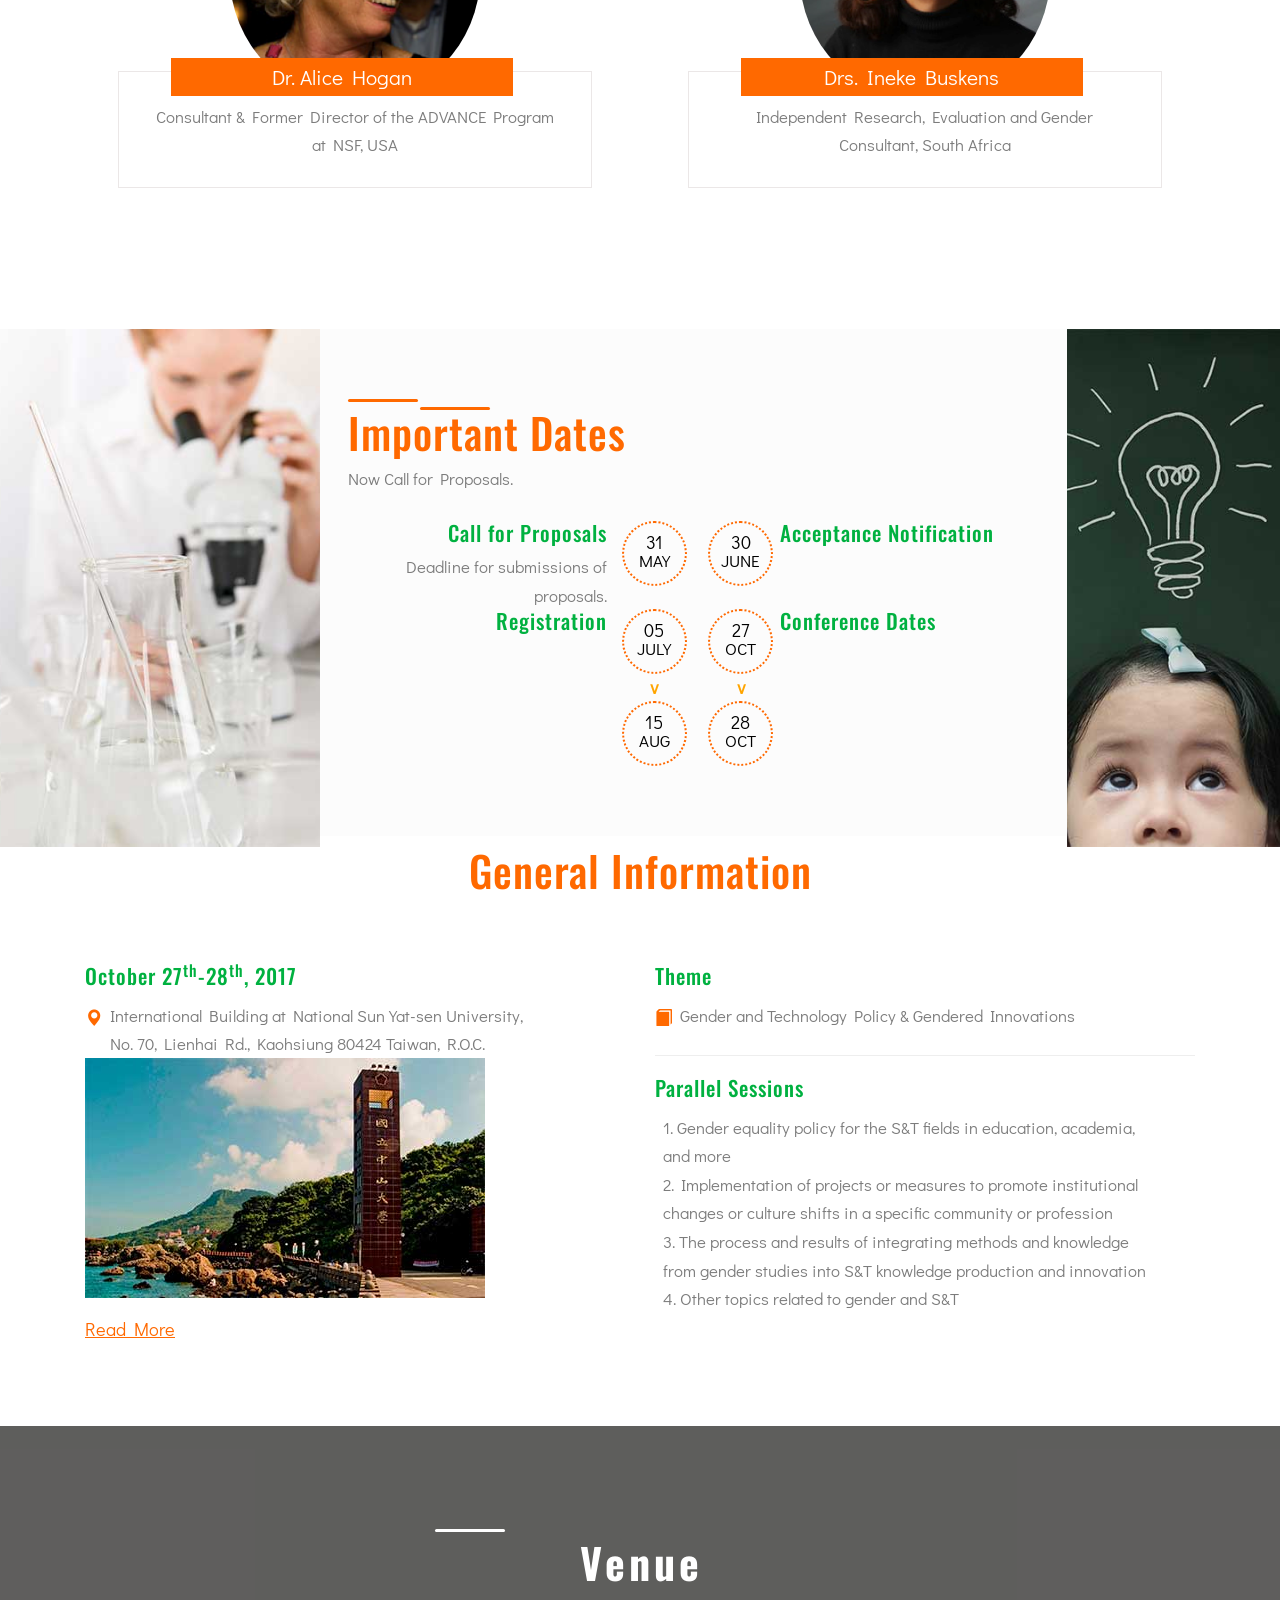
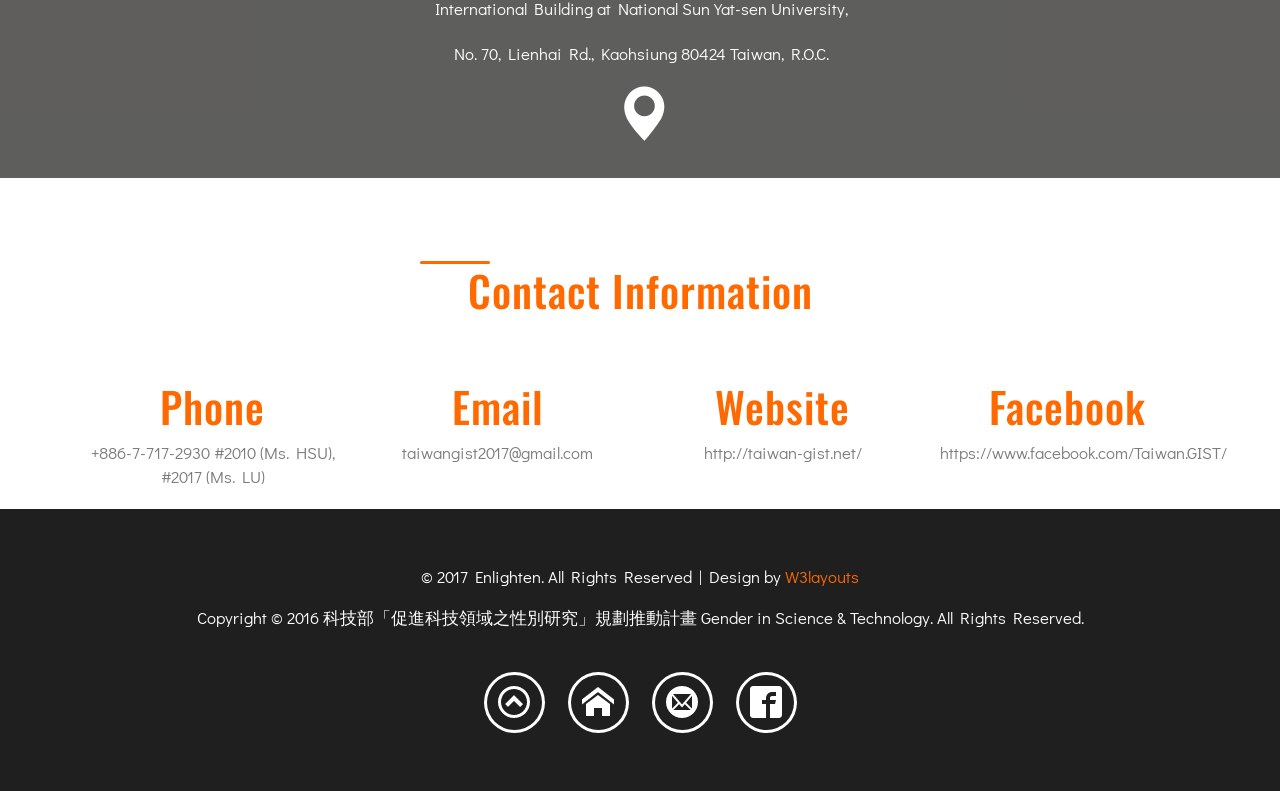
==== commit 68e240d4: "revise minor wording." ====
--- a/ic-gist/index.html
+++ b/ic-gist/index.html
@@ -7,7 +7,7 @@
 <!DOCTYPE html>
 <html>
 <head>
-	<title>2017 International Conference of Gender in Science &amp; Technology: Gender and Technology Policy &amp; Gendered Innovations</title>
+	<title>2017 International Conference on Gender in Science &amp; Technology: Gender and Technology Policy &amp; Gendered Innovations</title>
 	<link href="css/bootstrap.css" rel="stylesheet" type="text/css" media="all" />
 	<!-- jQuery (necessary for Bootstrap's JavaScript plugins) -->
 	<!-- Custom Theme files -->
@@ -52,7 +52,7 @@
 									<a href="#" class="dropdown-toggle" data-toggle="dropdown" role="button" aria-haspopup="true" aria-expanded="false">About <span class="caret"></span></a>
 									<ul class="dropdown-menu">
 										<li><a href="about.html#Conference">Conference</a></li>
-										<li><a href="about.html#Timeline2017">Timeline 2017</a></li>
+										<li><a href="about.html#Timeline2017">Important Dates</a></li>
 										<li><a href="about.html#Organizers">Organizers</a></li>
 										<li><a href="about.html#RegionalCommittee">Regional Committee</a></li>
 										<li><a href="about.html#Contact">Contact</a></li>
@@ -68,7 +68,7 @@
 								<li class="dropdown">
 									<a href="#" class="dropdown-toggle" data-toggle="dropdown" role="button" aria-haspopup="true" aria-expanded="false">Program<span class="caret"></span></a>
 									<ul class="dropdown-menu">
-										<li><a href="program.html#Speakers">Plenary Speakers</a></li>
+										<li><a href="program.html#Speakers">International Invited Speakers</a></li>
 										<li><a href="program.html#Schedule">Schedule</a></li>
 									</ul>
 								</li>
@@ -100,7 +100,7 @@
 			<p>+123456789</p>
 		</div-->
 		<div class="logo">
-			<a href="index.html"><img src="images/logo.png" alt=""><span>2017</span> International Conference of Gender in Science &amp; Technology</a>
+			<a href="index.html"><img src="images/logo.png" alt=""><span>2017</span> International Conference on Gender in Science &amp; Technology</a>
 		</div>
 		<div class="banner">
 			<h1>“Gender and Technology Policy &amp; Gendered Innovations”</h1>
@@ -115,39 +115,39 @@
 <!--content-->
 <div class="content w3layouts-agile">
 	<div class="container">
-		<!--Plenary Speakers-->
+		<!--International Invited Speakers-->
 		<div class="content-top wthee-agileinfo">
 			<div class="feature-top">
 				<label></label>
-				<h3>Plenary Speakers</h3>
-			</div>
-			<div class="col-md-6 col-lg-4 content-top1">
+				<h3>International Invited Speakers</h3>
+			</div>
+			<div class="col-md-4 col-lg-4 content-top1">
+				<div class="speaker-profile" style="background-image: url('images/ps-cara.png');"></div>
+				<div class="content-plan">
+					<p>Scientific Director, Institute of Gender and Health at Canadian Institutes of Health Research (CIHR), Canada</p>
+				</div>
+				<span class="locations">Dr. Cara Tannenbaum</span>
+			</div>
+			<div class="col-md-4 col-lg-4 content-top1">
+				<div class="speaker-profile" style="background-image: url('images/ps-anne.png');"></div>
+				<div class="content-plan">
+					<p>Director, Mission for the Place of Women at Le Centre national de la recherche scientifique (CNRS), France</p>
+				</div>
+				<span class="locations">Dr. Anne Pépin</span>
+			</div>
+			<div class="col-md-4 col-lg-4 content-top1">
+				<div class="speaker-profile" style="background-image: url('images/ps-heisook.png');"></div>
+				<div class="content-plan">
+					<p>Principal Research Fellow, Center for Gendered Innovation in Science &amp; Technology Researches (GISTeR), Korea</p>
+				</div>
+				<span class="locations">Dr. Heisook Lee</span>
+			</div>
+			<div class="col-md-6 content-top1">
 				<div class="speaker-profile" style="background-image: url('images/ps-alice.png');"></div>
 				<div class="content-plan">
 					<p>Consultant &amp; Former Director of the ADVANCE Program at NSF, USA</p>
 				</div>
 				<span class="locations" >Dr. Alice Hogan</span>
-			</div>
-			<div class="col-md-6 col-lg-4 content-top1">
-				<div class="speaker-profile" style="background-image: url('images/ps-anne.png');"></div>
-				<div class="content-plan">
-					<p>Director, Mission for the Place of Women at Le Centre national de la recherche scientifique (CNRS), France</p>
-				</div>
-				<span class="locations">Dr. Anne Pépin</span>
-			</div>
-			<div class="col-md-6 col-lg-4 content-top1">
-				<div class="speaker-profile" style="background-image: url('images/ps-cara.png');"></div>
-				<div class="content-plan">
-					<p>Scientific Director, Institute of Gender and Health at Canadian Institutes of Health Research (CIHR), Canada</p>
-				</div>
-				<span class="locations">Dr. Cara Tannenbaum</span>
-			</div>
-			<div class="col-md-6 content-top1">
-				<div class="speaker-profile" style="background-image: url('images/ps-heisook.png');"></div>
-				<div class="content-plan">
-					<p>Principal Research Fellow, Center for Gendered Innovation in Science &amp; Technology Researches (GISTeR), Korea</p>
-				</div>
-				<span class="locations">Dr. Heisook Lee</span>
 			</div>
 			<div class="col-md-6 content-top1">
 				<div class="speaker-profile" style="background-image: url('images/ps-ineke.png');"></div>
@@ -162,12 +162,12 @@
 	</div>
 	<!---->
 	<div class="content-mid">
-		<div class="col-md-3 content-mid1">
+		<div class="col-md-3 col-xs-12 content-mid1">
 			<div class=" content-mid-img">
 				
 			</div>
 		</div>
-		<div class="col-md-7 content-mid2">
+		<div class="col-md-7 col-xs-12 content-mid2">
 			<div class=" grid-middle">
 				<div class=" grid-mid">
 					<label></label>
@@ -176,7 +176,7 @@
 
 
 					<div class="news-top">
-						<div class=" col-md-6 latest-grid">
+						<div class=" col-md-6 col-xs-12 latest-grid">
 							<div class="col-md-9 news-in">
 								<h5><a href="#">Call for Proposals</a></h5>
 								<p>Deadline for submissions of proposals.</p>
@@ -186,13 +186,13 @@
 							</div>
 							<div class="clearfix"> </div>
 						</div>
-						<div class=" col-md-6 latest-grid">
+						<div class=" col-md-6 col-xs-12 latest-grid">
 							<div class="col-md-3 news">
 								<h4>30<span>June</span></h4>					
 							</div>
 							<div class="col-md-9 news-in in-news">
 								<h5><a href="#">Acceptance Notification</a></h5>
-								<p>Lorem ipsum dolor sit amet, consectetur adipisicing elit, sed do eiusmod.</p>
+								<p><br/><br/></p>
 
 							</div>
 
@@ -201,10 +201,10 @@
 						<div class="clearfix"> </div>
 					</div>
 					<div class="news-top">
-						<div class=" col-md-6 latest-grid">
+						<div class=" col-md-6 col-xs-12 latest-grid">
 							<div class="col-md-9 news-in">
 								<h5><a href="#">Registration</a></h5>
-								<p>Lorem ipsum dolor sit amet, consectetur adipisicing elit, sed do eiusmod.</p>
+								<p><br/><br/></p>
 							</div>
 							<div class="col-md-3 news">
 								<h4>05<span>July</span></h4><center>v</center>
@@ -212,14 +212,14 @@
 							</div>
 							<div class="clearfix"> </div>
 						</div>
-						<div class=" col-md-6 latest-grid">
+						<div class=" col-md-6 col-xs-12 latest-grid">
 							<div class="col-md-3 news">
 								<h4>27<span>Oct</span></h4><center>v</center>
 								<h4>28<span>Oct</span></h4>
 							</div>
 							<div class="col-md-9 news-in in-news">
 								<h5><a href="#">Conference Dates</a></h5>
-								<p>Lorem ipsum dolor sit amet, consectetur adipisicing elit, sed do eiusmod.</p>
+								<p><br/><br/></p>
 
 							</div>
 
@@ -230,7 +230,7 @@
 				</div>
 			</div>
 		</div>
-		<div class="col-md-2 content-mid1">
+		<div class="col-md-2 col-xs-12 content-mid1">
 			<div class=" content-mid-img1">
 				
 			</div>			
@@ -308,53 +308,45 @@
 				<label></label>
 				<h3>Contact Information</h3>
 			</div>
-
-			<div class="col-md-4 col-xs-12 address-grid">
-				<h5>Address</h5>
-				<p>National Kaohsiung Normal University-Graduate Institute of Gender Education
-					116, Ho-Ping 1st Rd., Kaohsiung 802, Taiwan
-				</p>
-
-			</div>
-			<div class="col-md-4 col-xs-12 address-grid ">
+			<div class="col-md-3 col-xs-6 address-grid ">
 
 				<h5>Phone</h5>
 				<p>+886-7-717-2930 #2010 (Ms. HSU), #2017 (Ms. LU)</p>
 
 			</div>
-			<div class="col-md-4 col-xs-12 address-grid ">
+			<div class="col-md-3 col-xs-6 address-grid ">
 
 				<h5>Email</h5>
 				<p><a href="mailto:taiwangist2017@gmail.com ">  taiwangist2017@gmail.com</a></p>
 
 			</div>
-		</div>
-		<div class="content-bottom">
-			<div class="col-md-6 col-xs-12 address-grid">
+			<div class="col-md-3 col-xs-6 address-grid">
 
 				<h5>Website</h5>
 				<p><a href="http://taiwan-gist.net/" target="_blank">http://taiwan-gist.net/</a></p>
 
 			</div>
-			<div class="col-md-6 col-xs-12 address-grid">
+			<div class="col-md-3 col-xs-6 address-grid">
 
 				<h5>Facebook</h5>
 				<p><a href=" https://www.facebook.com/Taiwan.GIST/ " target="_blank">https://www.facebook.com/Taiwan.GIST/</a></p>
 
 			</div>
-			<div class="clearfix"> </div>	
+			
 
 		</div>
 	</div>
 	<!--//-->
 
 </div>
+
+<div class="clearfix"><br/><br/> </div>	
 <!--//content-->
 <!--footer-->
 <div class="footer w3layouts-agile">
 	<div class="container">
 		<p class="footer-class">&copy; 2017 Enlighten. All Rights Reserved | Design by  <a href="http://w3layouts.com/" target="_blank">W3layouts</a> </p>
-		<p class="footer-class">Copyright © 2016 科技部補助「女性科技人才培育之科學活動與出版」計畫推動   Gender in Science &amp; Technology. All Rights Reserved.</p>
+		<p class="footer-class">Copyright © 2016 科技部「促進科技領域之性別研究」規劃推動計畫   Gender in Science &amp; Technology. All Rights Reserved.</p>
 		<section id="set-9">
 			<div class="hi-icon-wrap hi-icon-effect-9 hi-icon-effect-9a">
 				<a href="#" class="hi-icon"><i class="ic-up"></i></a>
--- a/ic-gist/css/override.css
+++ b/ic-gist/css/override.css
@@ -98,6 +98,11 @@
 	font-size: 2em;
 }
 
+.schedule td{
+	text-align: center;
+	vertical-align: middle !important;
+}
+
 i.ic-up{
 	background-position: 50% 50%;
 	background-image: url('../images/circle-up.png');
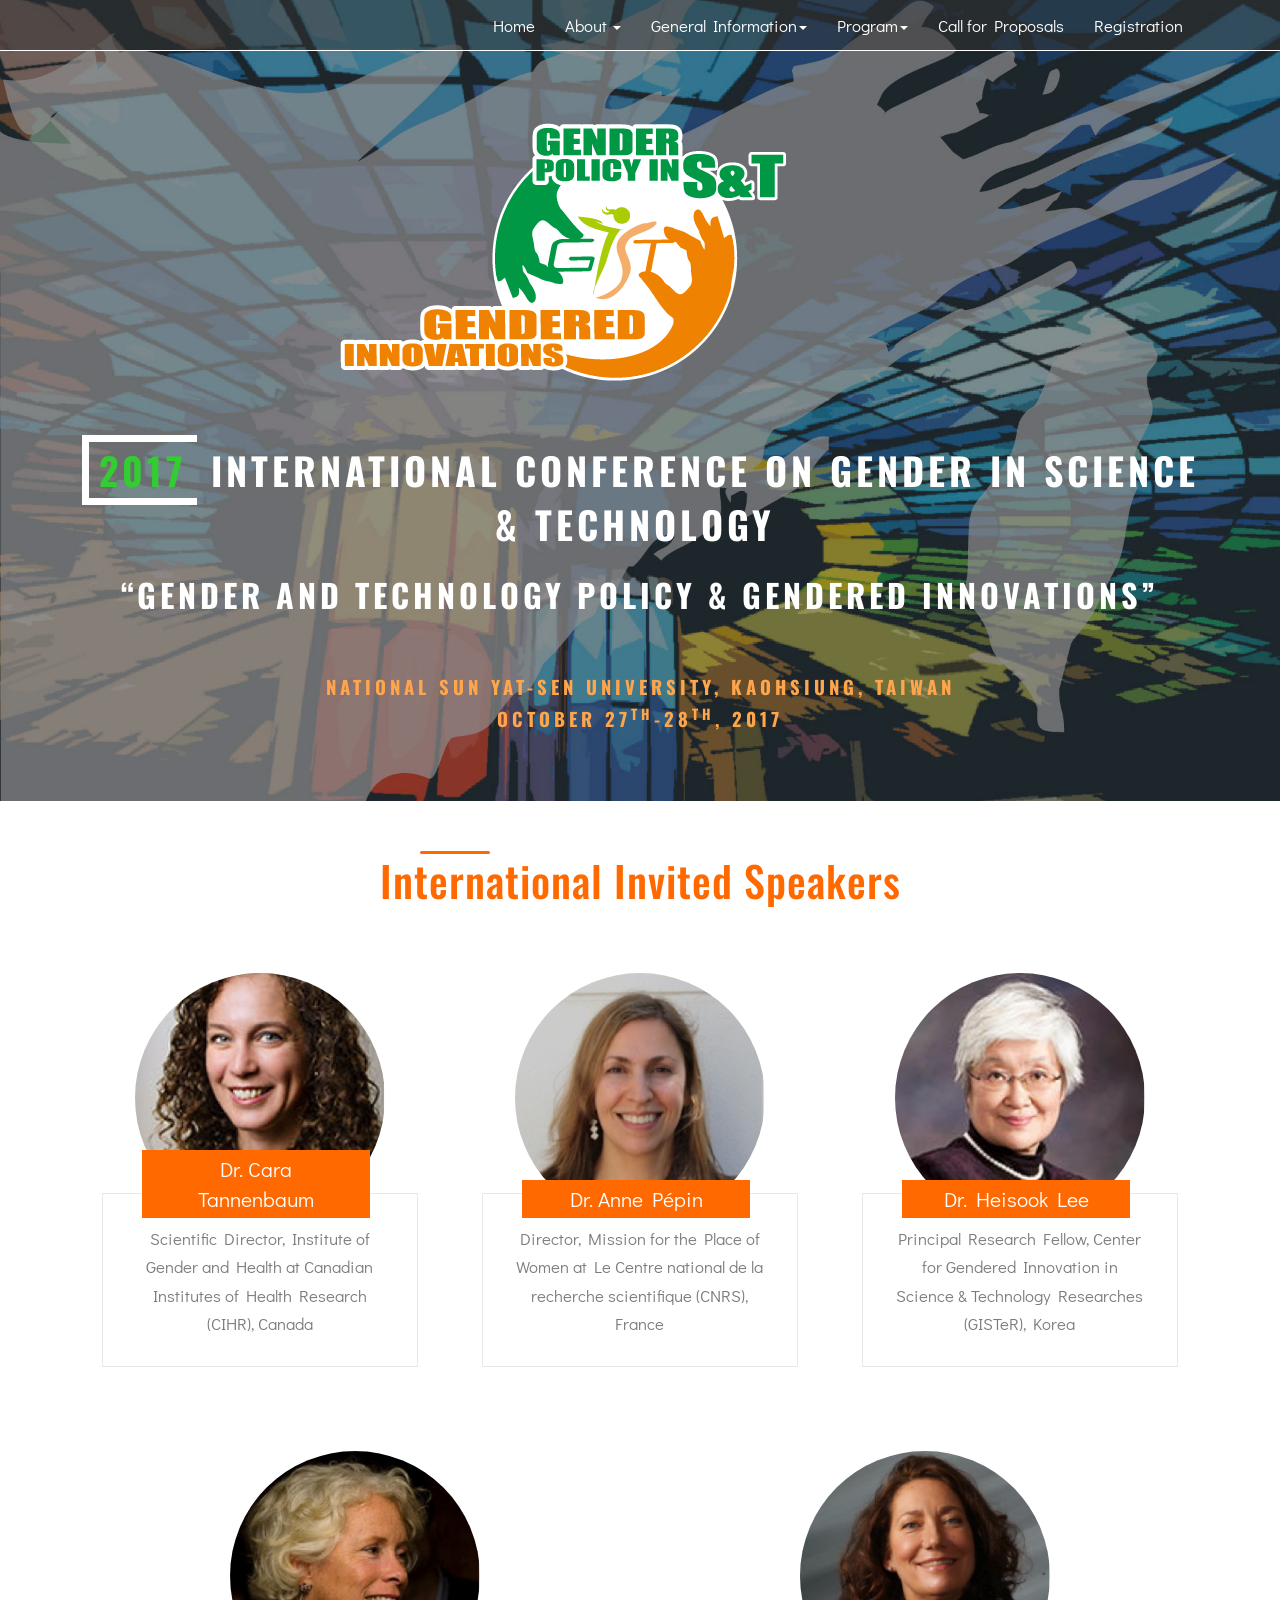
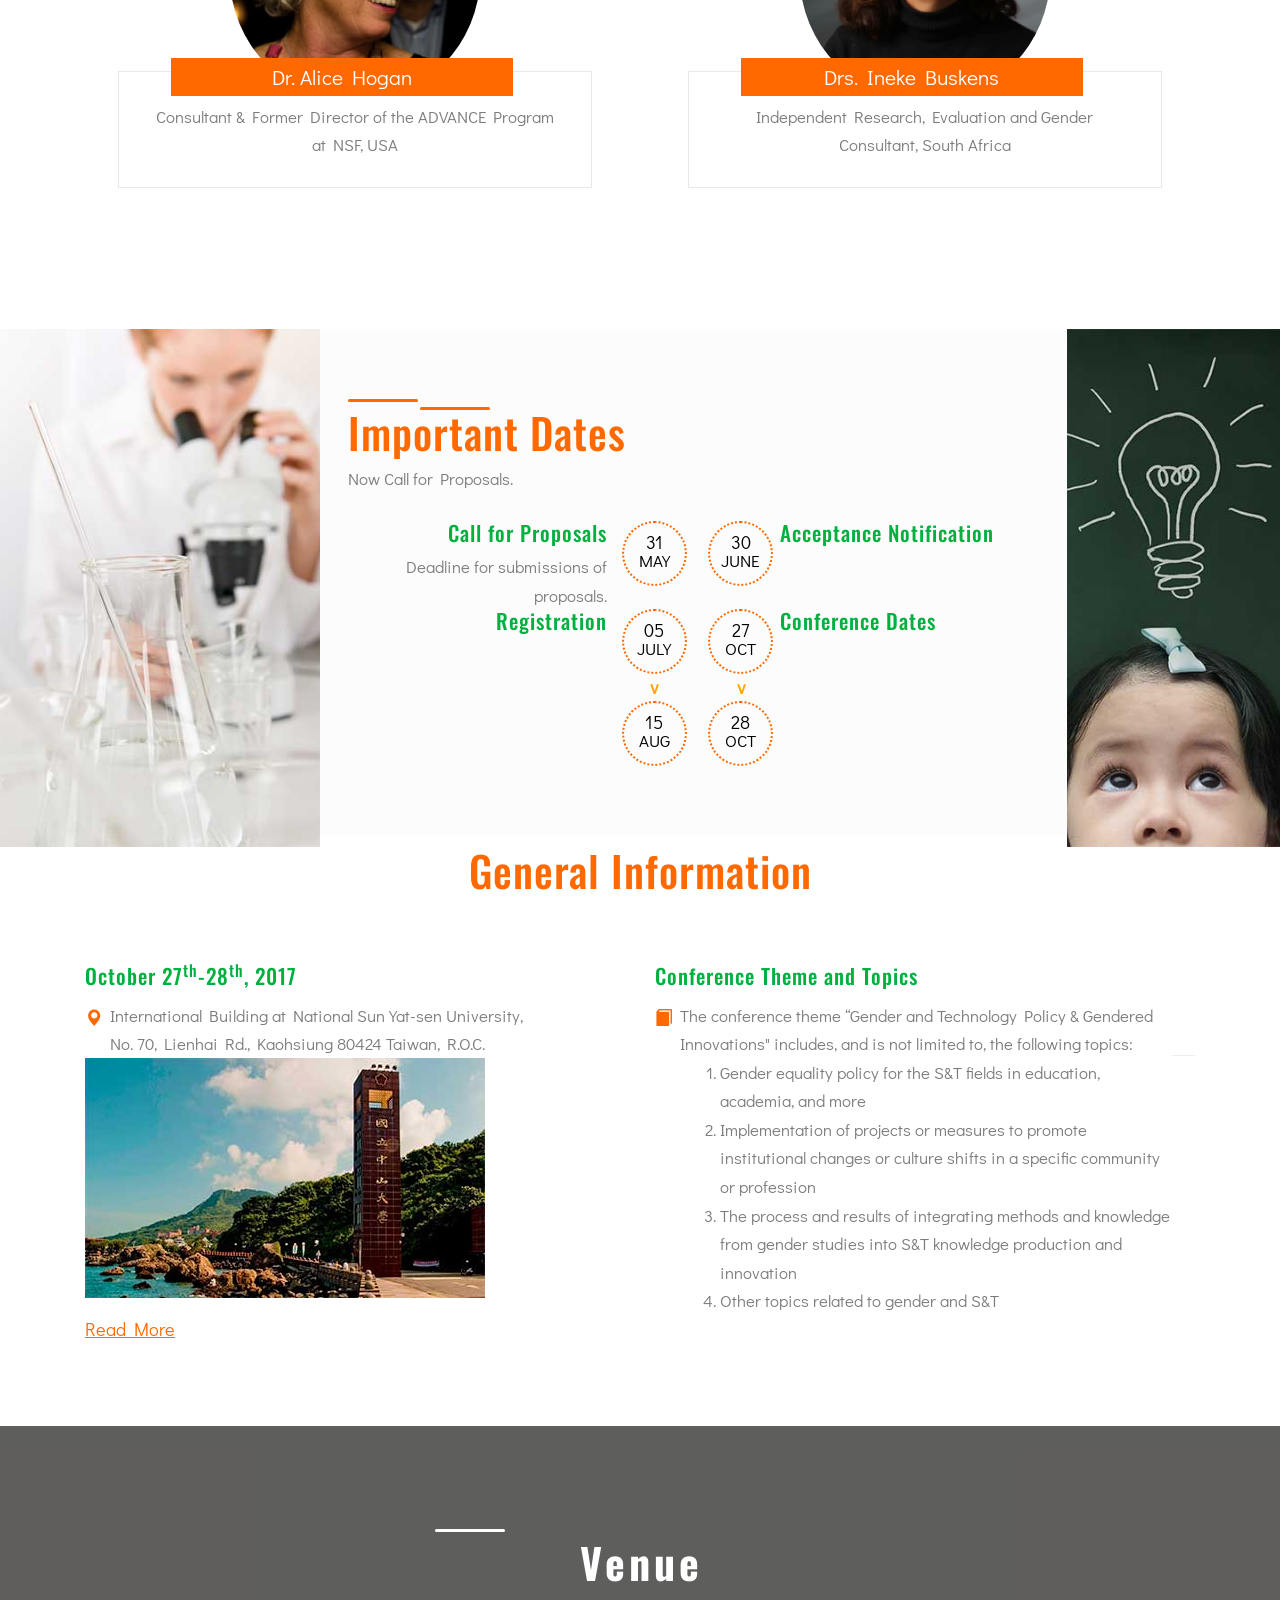
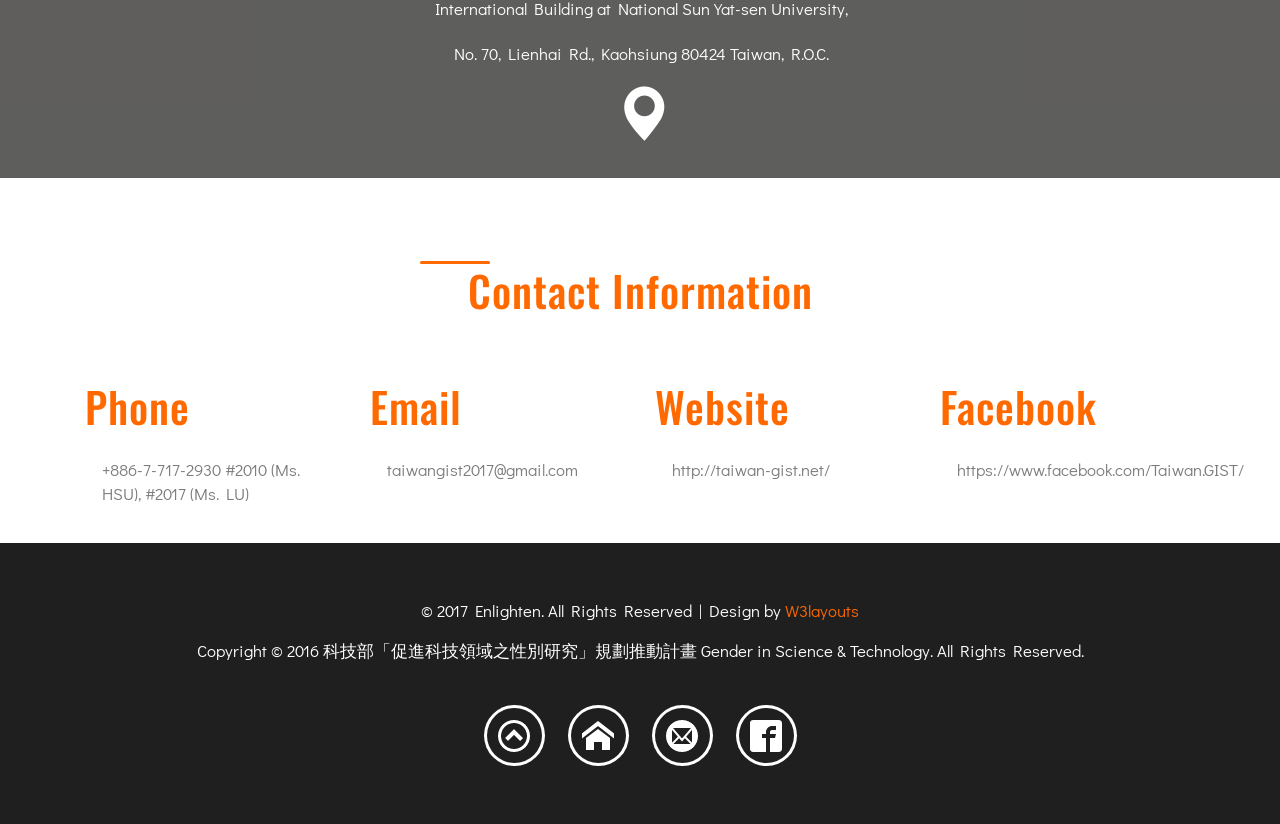
==== commit 9bfe8360: "revise conf theme." ====
--- a/ic-gist/index.html
+++ b/ic-gist/index.html
@@ -259,25 +259,21 @@
 					<a href="about.html" class="read"> Read More</a>
 				</div>
 				<div class="col-md-6 feature-grid">
-					<h5><a href="about.html">Theme</a></h5>
+					<h5><a href="about.html">Conference Theme and Topics</a></h5>
 					<div class=" fe-grid">
 						<i class="glyphicon glyphicon-book"></i>
 						<div class="feature-text">
-							<p>Gender and Technology Policy &amp; Gendered Innovations</p>
+							<p>The conference theme &ldquo;Gender and Technology Policy &amp; Gendered Innovations" includes, and is not limited to, the following topics:</p>
+							<ol>
+							<li>Gender equality policy for the S&amp;T fields in education, academia, and more</li>
+							<li>Implementation of projects or measures to promote institutional changes or culture shifts in a specific community or profession</li>
+							<li>The process and results&nbsp;of integrating methods and knowledge from gender studies into S&amp;T knowledge production and innovation</li>
+							<li>Other topics related to gender and S&amp;T&nbsp;</li>
+							</ol>
 						</div>
 						<div class="clearfix"> </div>
 					</div>
 					<hr/>
-					<h5><a href="program.html">Parallel Sessions</a></h5>
-					<div class=" fe-grid">
-						<div class="feature-text">
-							<p>1.	Gender equality policy for the S&amp;T fields in education, academia, and more</p>
-							<p>2.	Implementation of projects or measures to promote institutional changes or culture shifts in a specific community or profession</p>
-							<p>3.	The process and results of integrating methods and knowledge from gender studies into S&amp;T knowledge production and innovation</p>
-							<p>4.	Other topics related to gender and S&amp;T</p>
-						</div>
-						<div class="clearfix"> </div>
-					</div>
 
 				</div>
 				<div class="clearfix"> </div>	
--- a/ic-gist/css/override.css
+++ b/ic-gist/css/override.css
@@ -103,6 +103,19 @@
 	vertical-align: middle !important;
 }
 
+.address-grid{
+	text-align: left;
+}
+
+.address-grid p{
+	padding: 1em;
+}
+
+.address-grid li{
+	padding-top: 0.5em;
+	padding-left: 0.5em;
+}
+
 i.ic-up{
 	background-position: 50% 50%;
 	background-image: url('../images/circle-up.png');
@@ -135,6 +148,13 @@
 	background-image: url('../images/innovation.jpg');
 }
 
+.logo span{
+	color: #33cc33;
+}
+
+.banner h2{
+	color:#ffa64d;
+}
 
 ul.arrow-list li{
 	list-style: outside none none;
